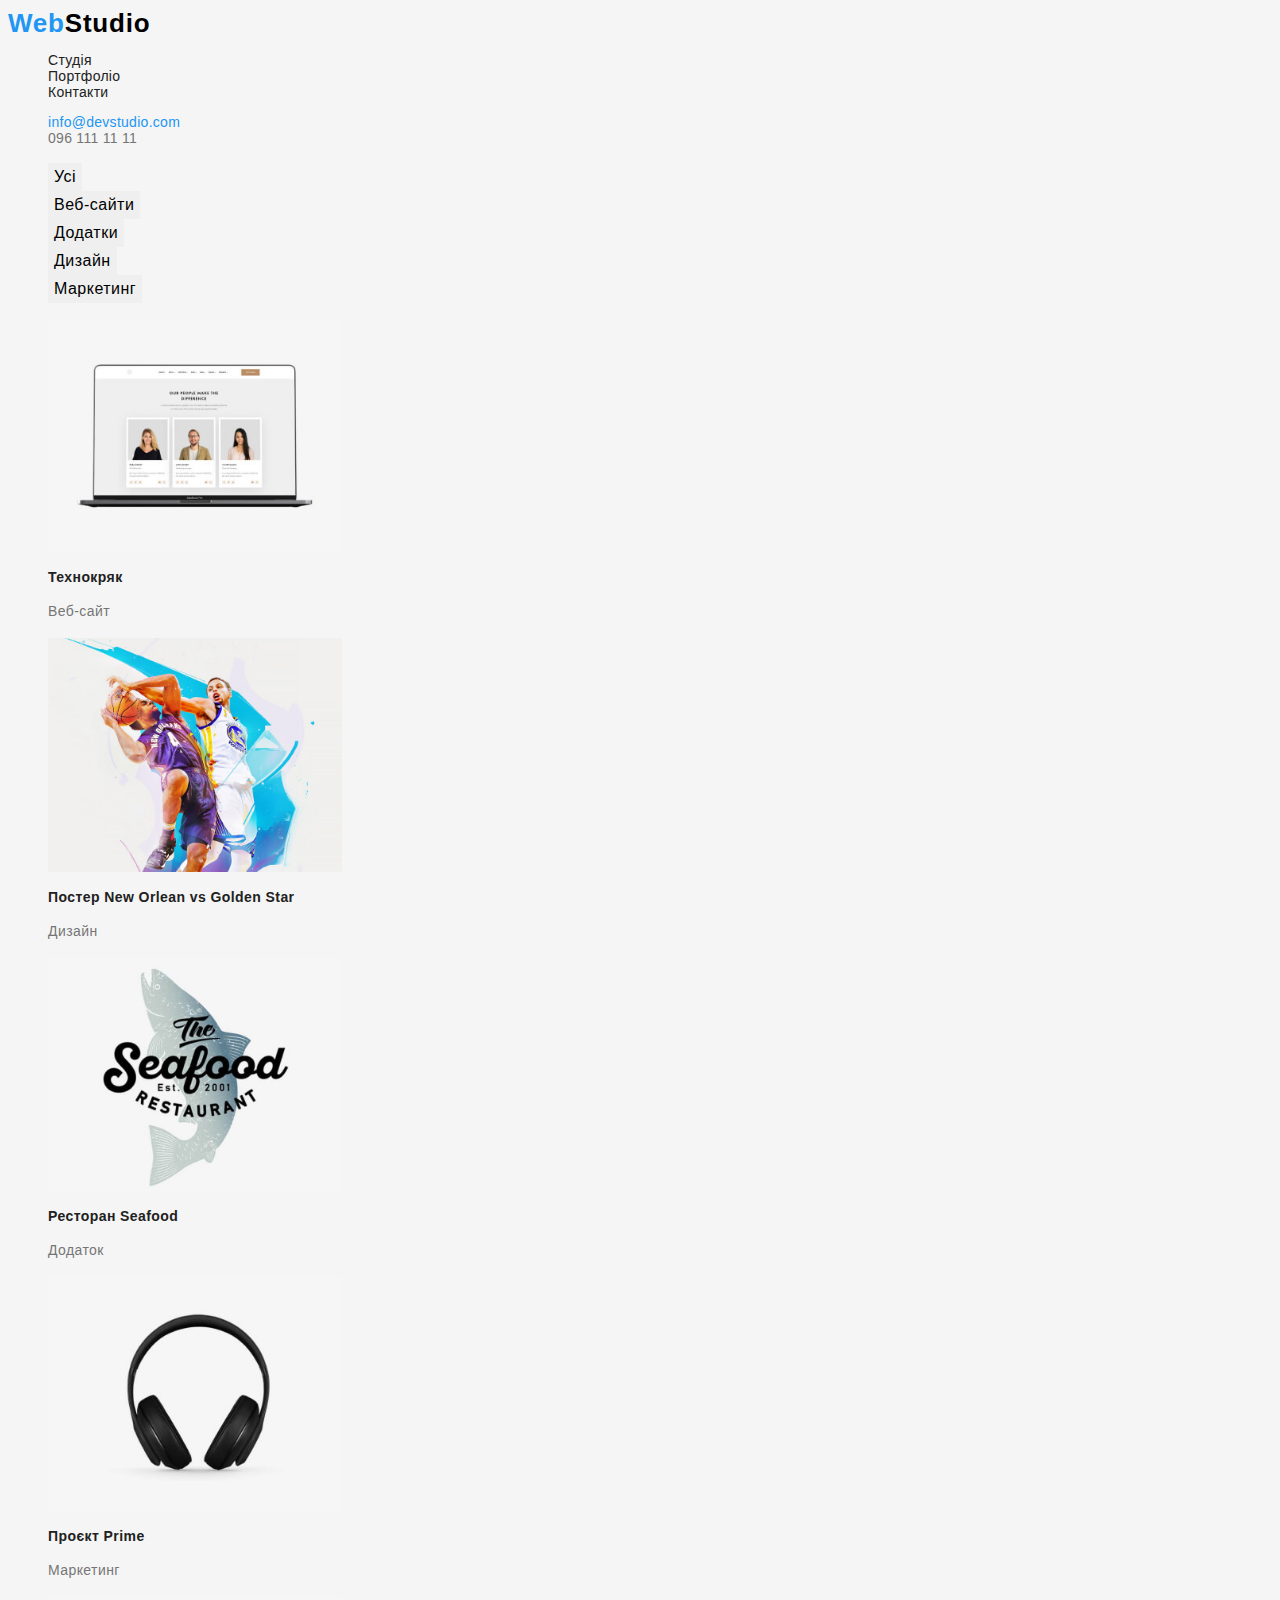
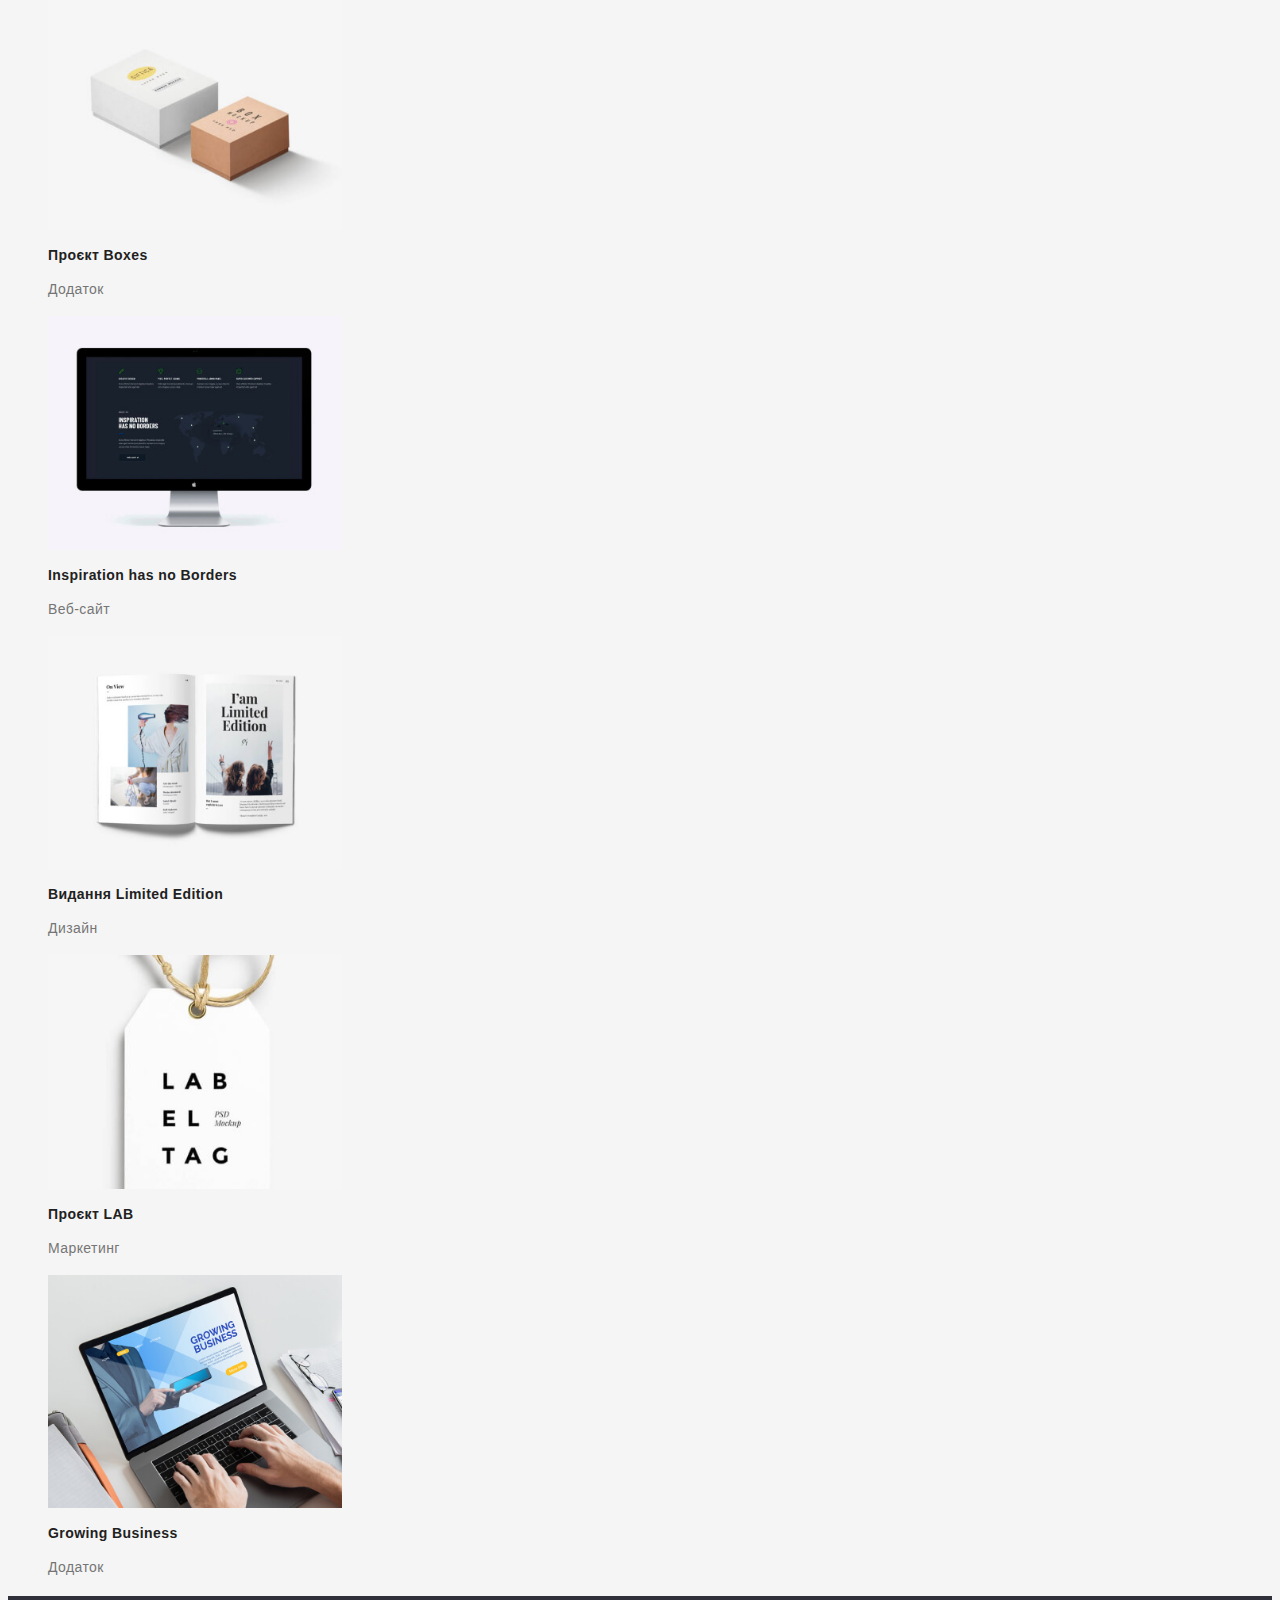
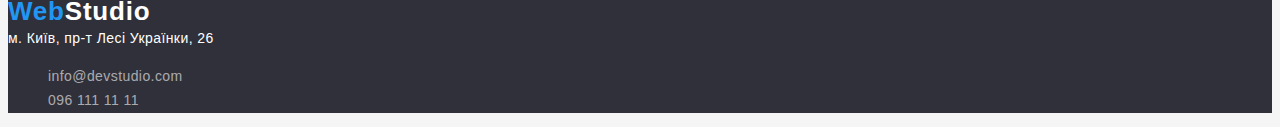
==== portfolio.html @ f3227dbb "Шрифты" ====
<!DOCTYPE html>
<html lang="uk">

<head>
    <meta charset="UTF-8">
    <meta http-equiv="X-UA-Compatible" content="IE=edge">
    <meta name="viewport" content="width=device-width, initial-scale=1.0">
    <title>Портфоліо</title>

    <link rel="stylesheet" href="./css/styles.css">
</head>

<body>

    <!-- Хедер -->
    <header>
    
        <nav>
            <a href="./index.html" lang="en" title="Логотип компанії" class="logo link"><span
                    class="logo-accent">Web</span>Studio</a>
    
            <ul class="site-nav list">
                <li><a href="./index.html" title="Студія" class="link">Студія</a></li>
                <li><a href="./portfolio.html" title="Портфоліо" class="link">Портфоліо</a></li>
                <li><a href="/" title="Контакти" class="link">Контакти</a></li>
            </ul>
        </nav>
    
        <ul class="contacts list">
            <li><a href="mailto:info@devstudio.com" class="link email-header">info@devstudio.com</a></li>
            <li><a href="tel:0961111111" class="link tel-header"> 096 111 11 11</a></li>
        </ul>
    
    </header>

    <main>

    <div>
        <section>
            <h1 hidden>Фільтр</h2>
            <ul class="list">
                <li><button type="button" class="button secondary">Усі</button></li>
                <li><button type="button" class="button secondary">Веб-сайти</button></li>
                <li><button type="button" class="button secondary">Додатки</button></li>
                <li><button type="button" class="button secondary">Дизайн</button></li>
                <li><button type="button" class="button secondary">Маркетинг</button></li>
            </ul>   
        </section>
    </div>

    <div>
        <!-- Проекти студії -->
        <section>
            <h2 hidden>Проекти студії</h2>
    
            <ul class="list">
                <li>
                    <img src="./images/project1.jpg" alt="Технокряк294" width="294">
                    <h3>Технокряк</h3>
                    <p>Веб-сайт</p>
                </li>
    
                <li>
                    <img src="./images/project2.jpg" alt="Постер New Orlean vs Golden Star" width="294">
                    <h3>Постер New Orlean vs Golden Star</h3>
                    <p>Дизайн</p>
                </li>
    
                <li>
                    <img src="./images/project3.jpg" alt="Ресторан Seafood" width="294">
                    <h3>Ресторан Seafood</h3>
                    <p>Додаток</p>
                </li>
    
                <li>
                    <img src="./images/project4.jpg" alt=" Проєкт Prime" width="294">
                    <h3>Проєкт Prime</h3>
                    <p>Маркетинг</p>
                </li>
                <li>
                    <img src="./images/project5.jpg" alt="Проєкт Boxes" width="294">
                    <h3>Проєкт Boxes</h3>
                    <p>Додаток</p>
                </li>
                
                <li>
                    <img src="./images/project6.jpg" alt="Inspiration has no Borders" width="294">
                    <h3>Inspiration has no Borders</h3>
                    <p>Веб-сайт</p>
                </li>
                
                <li>
                    <img src="./images/project7.jpg" alt="Видання Limited Edition" width="294">
                    <h3>Видання Limited Edition</h3>
                    <p>Дизайн</p>
                </li>
                
                <li>
                    <img src="./images/project8.jpg" alt="Проєкт LAB" width="294">
                    <h3>Проєкт LAB</h3>
                    <p>Маркетинг</p>
                <li>
                    <img src="./images/project9.jpg" alt="Growing Business" width="294">
                    <h3>Growing Business</h3>
                    <p>Додаток</p>
                </li>
                </li>
            </ul>
        </section>
    </div>

    </main>

    <!-- Футер -->
    <footer>
        <div class="footer">
            <a href="./index.html" lang="en" title="Логотип компанії" class="logo link"><span class="logo-accent">Web</span><span class="logo-footer">Studio</span></a>

            <address class="address">м. Київ, пр-т Лесі Українки, 26</address>

            <ul class="contacts list">
                <li><a href="mailto:info@devstudio.com" class="link email-footer">info@devstudio.com</a></li>
                <li><a href="tel:0961111111" class="link tel-footer"> 096 111 11 11</a></li>
            </ul>
        </div>
    </footer>

</body>

</html>
---- css/styles.css ----
:root {
    --logo-color:#000000;
    --primary-text-color:#212121;
    --accent-text-color: #2196F3;
    --light-text-color:#FFFFFF;
    --grey-text-color:#757575;
    --primary-background-color:#F5F5F5;
    --secondary-background-color:#2F303A;
}

body {

    font-family: "Roboto", sans-serif;
    background-color: var(--primary-background-color);
    color: var(--primary-text-color);

}

h2 {

    font-weight: 700;
    font-size: 36px;
    line-height: 1.17;
    letter-spacing: 0.03em;
}

h3 {
    font-weight: 700;
    font-size: 14px;
    line-height: 1.14;
    letter-spacing: 0.03em;
}


p {
    font-weight: 400;
    font-size: 14px;
    line-height: 1.71;
    letter-spacing: 0.03em;
    color: var(--grey-text-color);
}

/* Логотип */


.logo 
    {
        color: var(--logo-color);
        font-weight: 700;
        font-size: 26px;
        line-height: 1.19;
        letter-spacing: 0.03em;
    }

.logo-accent 
    {
        color: var(--accent-text-color);
    }

.logo.link {text-decoration: none;}

/* Навігація */

.site-nav
    {
        font-weight: 500;
        font-size: 14px;
        line-height: 1.14;
        letter-spacing: 0.02em;
    }

.site-nav .link:hover,
.site-nav .link:focus
    {
        color: var(--accent-text-color);
    }

.site-nav .link 
    {
        text-decoration: none;
        color: var(--primary-text-color);
    }


/* Контактная информация */

.contacts 
    {
        font-weight: 500;
        font-size: 14px;
        line-height: 1.14;
        letter-spacing: 0.02em;
    }

.contacts .list,
.contacts .link
    {
        text-decoration: none;
    }

.email-header {color: var(--accent-text-color);}
.tel-header {color: var(--grey-text-color);}


/* Герой */

.hero 
    {
        background-color: var(--secondary-background-color);
    }

.hero-title 
    {
        color: var(--light-text-color);
    }


/* Основной блок */

.button 
    {
        display: inline block;
        border: hidden;
    }

.button.primary 
    {
        color: var(--light-text-color);
        background-color: var(--accent-text-color);
        font-weight: 700;
        font-size: 16px;
        line-height: 1.875;
        display: flex;
        align-items: center;
        text-align: center;
        letter-spacing: 0.06em;
    }

.button.primary:hover,
.button.primary:focus 
    {
        color: var(--light-text-color);
        background-color: var(--accent-text-color);
    }

.button.secondary 
    {
        font-weight: 500;
        font-size: 16px;
        line-height: 1.625;
        text-align: center;
        letter-spacing: 0.03em;
    }

.button.secondary:hover,
.button.secondary:focus 
    {
        background-color: var(--accent-text-color);
        color: var(--light-text-color);
    }

.list 
    {
        list-style: none;
    }

.uppercase {text-transform: uppercase;}


/* Футер*/

.footer {background-color: var(--secondary-background-color);}

.address 
    {
        color: var(--light-text-color);
        font-style: normal;
        font-weight: 400;
        font-size: 14px;
        line-height: 1.71;
        letter-spacing: 0.03em;
    }

.logo-footer {color: var(--light-text-color);}

.email-footer,
.tel-footer 
    {
        color:rgba(255, 255, 255, 0.6);
        font-weight: 400;
        font-size: 14px;
        line-height: 1.71;
        letter-spacing: 0.03em;
    }

    
/* Портфолио */
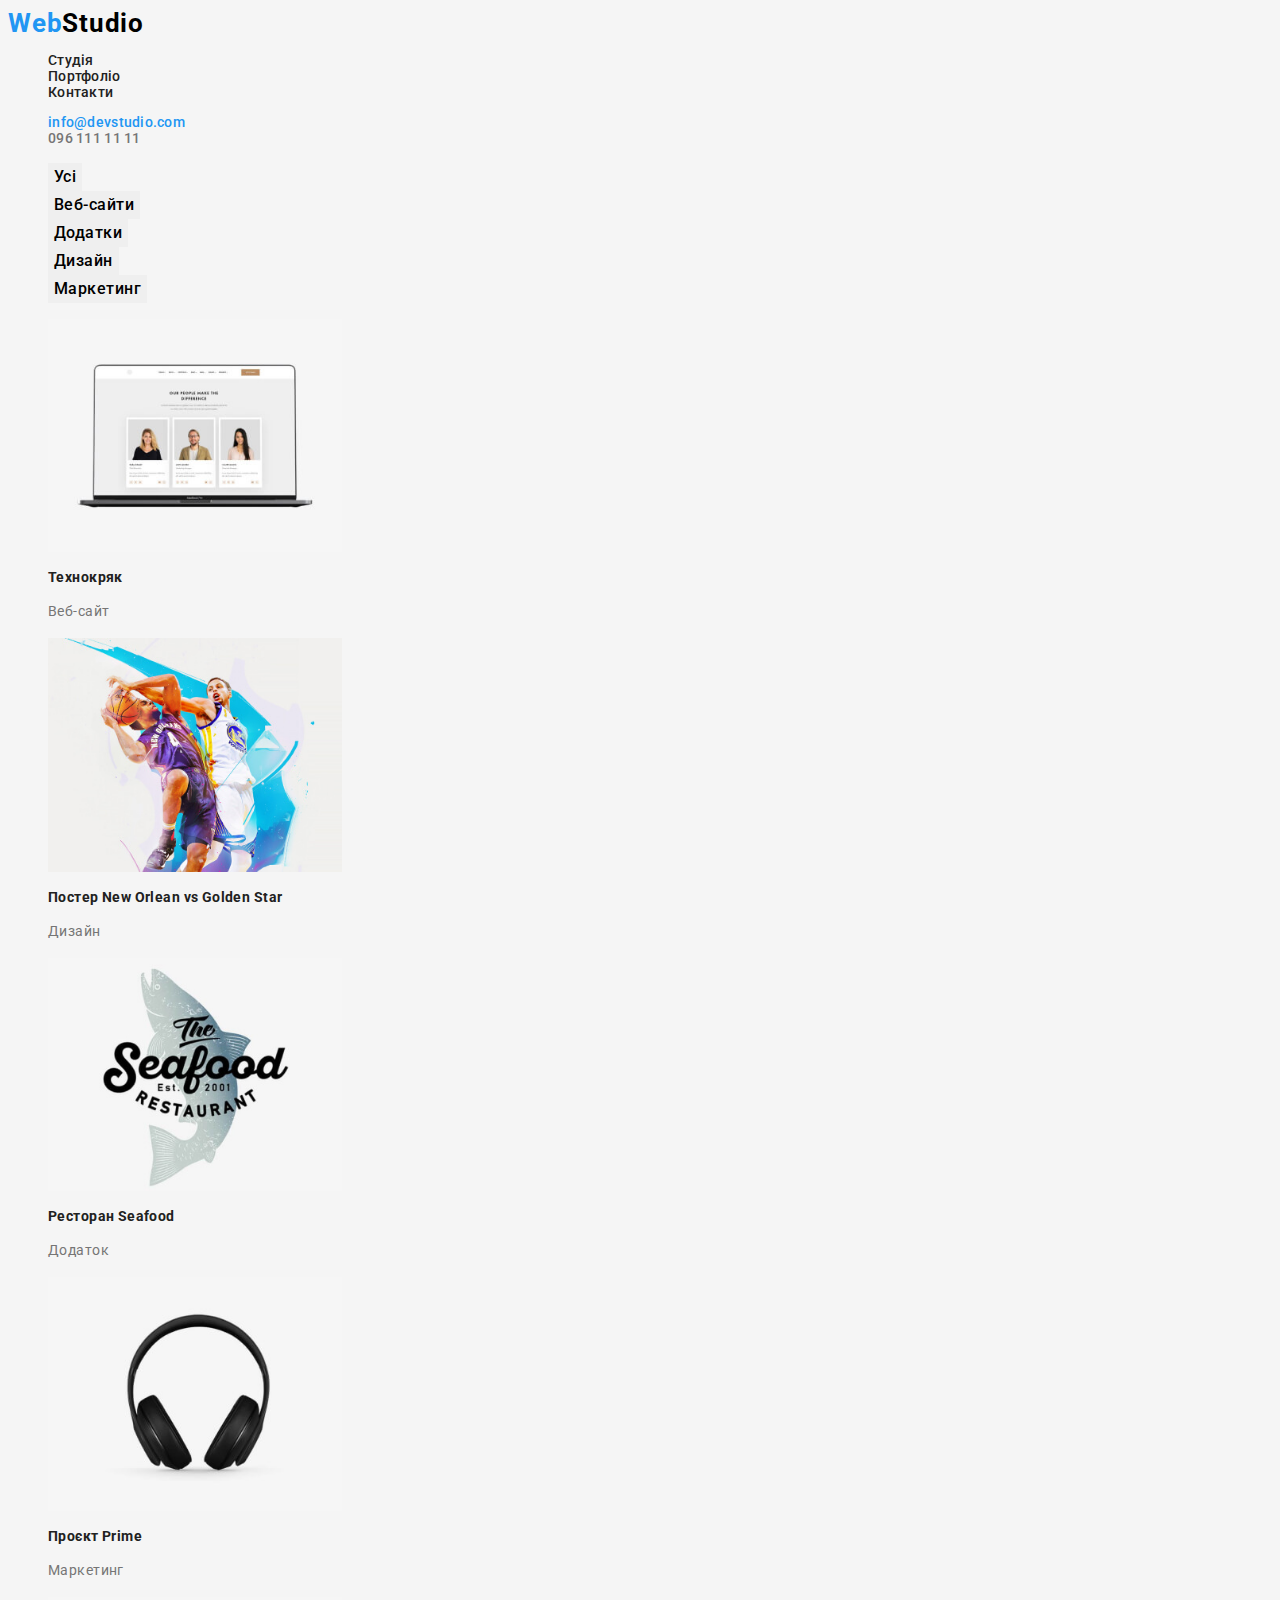
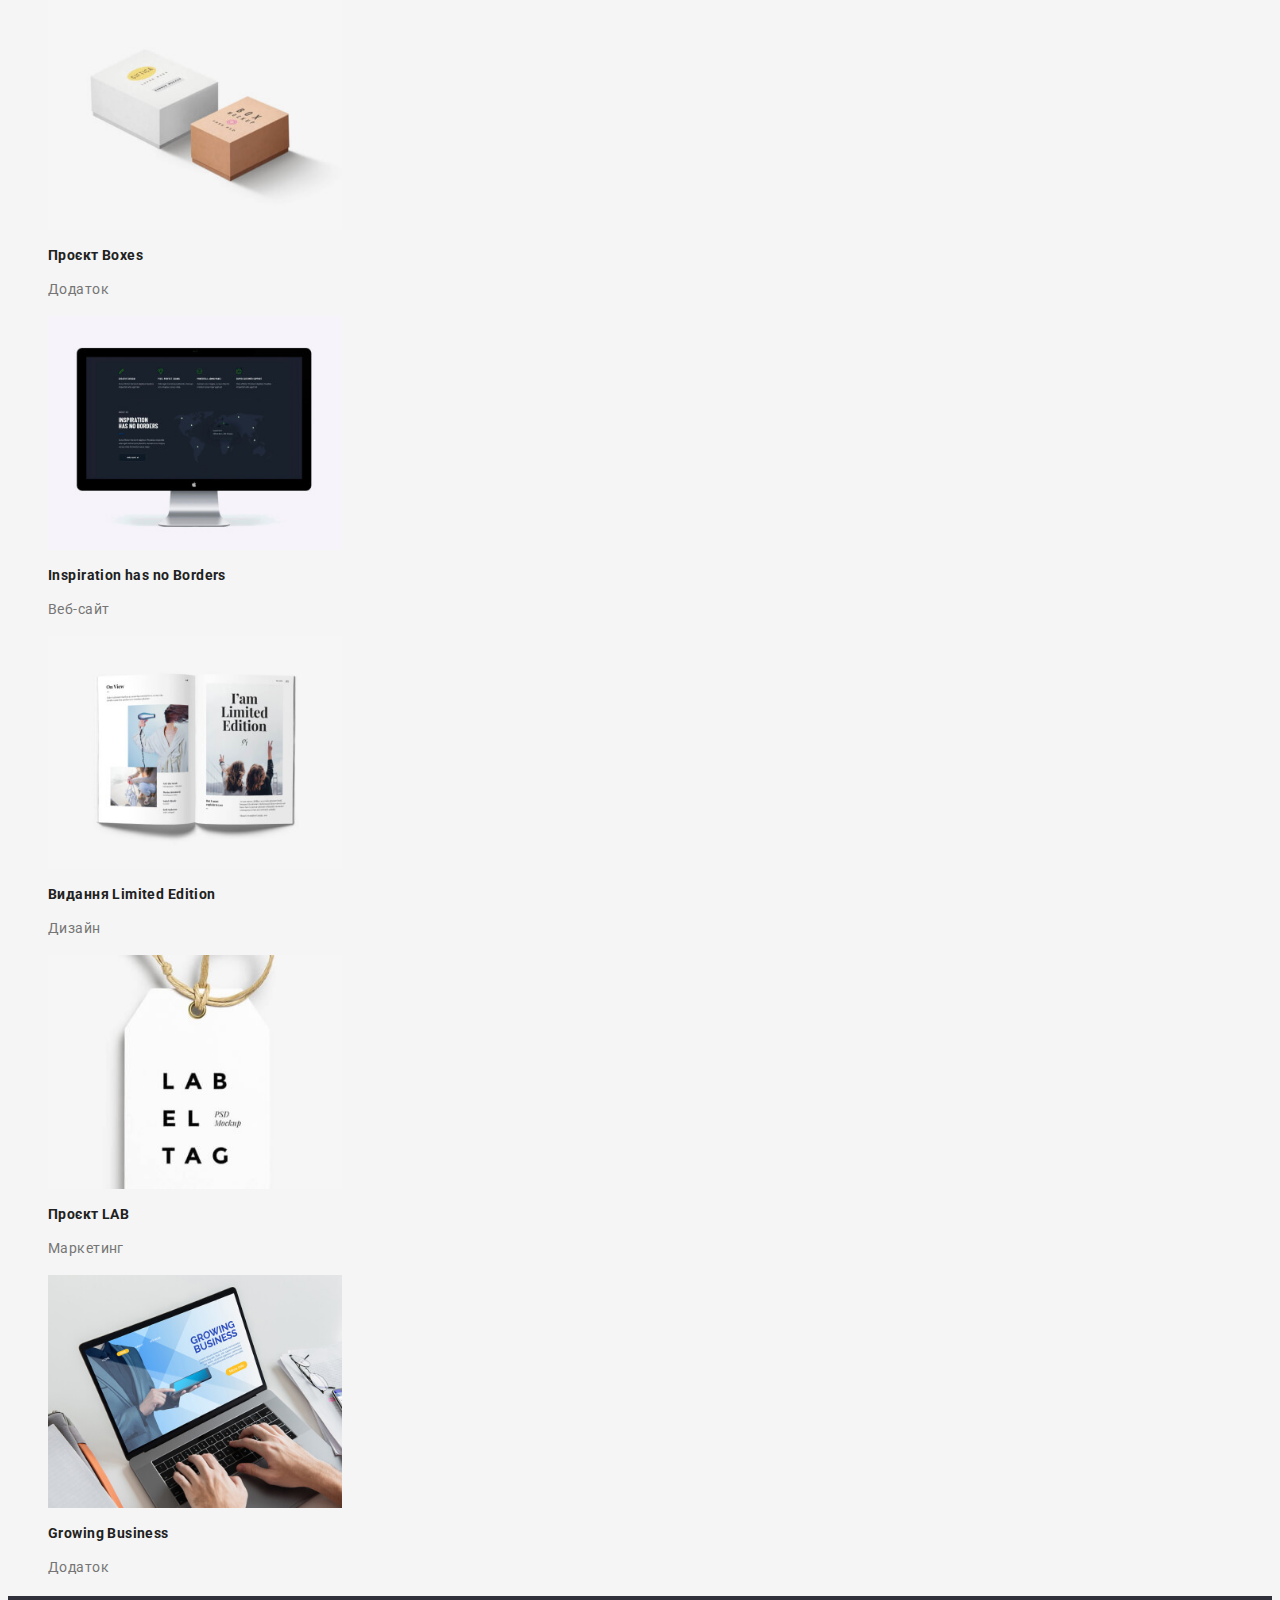
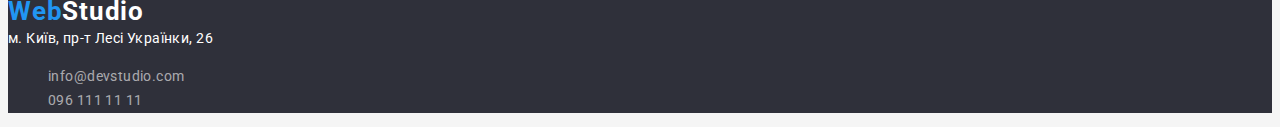
==== commit 70207b10: "Подключила шрифты" ====
--- a/portfolio.html
+++ b/portfolio.html
@@ -7,6 +7,10 @@
     <meta name="viewport" content="width=device-width, initial-scale=1.0">
     <title>Портфоліо</title>
 
+    <link rel="preconnect" href="https://fonts.googleapis.com">
+    <link rel="preconnect" href="https://fonts.gstatic.com" crossorigin>
+    <link href="https://fonts.googleapis.com/css2?family=Raleway:wght@700&family=Roboto:wght@400;500;700;900&display=swap" rel="stylesheet">
+    
     <link rel="stylesheet" href="./css/styles.css">
 </head>
 
@@ -37,7 +41,7 @@
 
     <div>
         <section>
-            <h1 hidden>Фільтр</h2>
+            <h1 class="hidden">Фільтр</h2>
             <ul class="list">
                 <li><button type="button" class="button secondary">Усі</button></li>
                 <li><button type="button" class="button secondary">Веб-сайти</button></li>
--- a/css/styles.css
+++ b/css/styles.css
@@ -40,6 +40,39 @@
     color: var(--grey-text-color);
 }
 
+
+/* Скрыть заголовки */
+    
+.hidden {
+    
+    position: absolute;
+    white-space: nowrap;
+    width: 1px;
+    height: 1px;
+    overflow: hidden;
+    border: 0;
+    padding: 0;
+    clip: rect(0 0 0 0);
+    clip-path: inset(50%);
+    margin: -1px;
+    
+}
+
+
+/* «B13» Всі необхідні шрифти за макетом та їх варіації (вага і накреслення) підключені з сервісу
+Google Fonts одним посиланням. Необхідна вагу для Raleway – 700,а для Roboto – 400, 500, 700 і 900. */
+
+/* «С5» Текст контактів в хедері і футері змінює колір при ховері і фокусі. */
+
+/* «С15» Вага шрифту (властивість font-weight) явно вказана тільки,
+якщо значення в макеті відрізняється від стандартного для цього елемента в браузері. */
+
+/* «С17» У стилях не повторюються значення властивостей,
+які задані браузером за замовчуванням. Наприклад,
+посиланням не потрібно вказувати cursor: pointer,
+а абзацам font-style: normal або font-weight: 400. */
+
+
 /* Логотип */
 
 
@@ -120,7 +153,9 @@
 .button 
     {
         display: inline block;
+        font-family: inherit;
         border: hidden;
+        cursor: pointer;
     }
 
 .button.primary 
@@ -193,6 +228,4 @@
         letter-spacing: 0.03em;
     }
 
-    
-/* Портфолио */
-
+
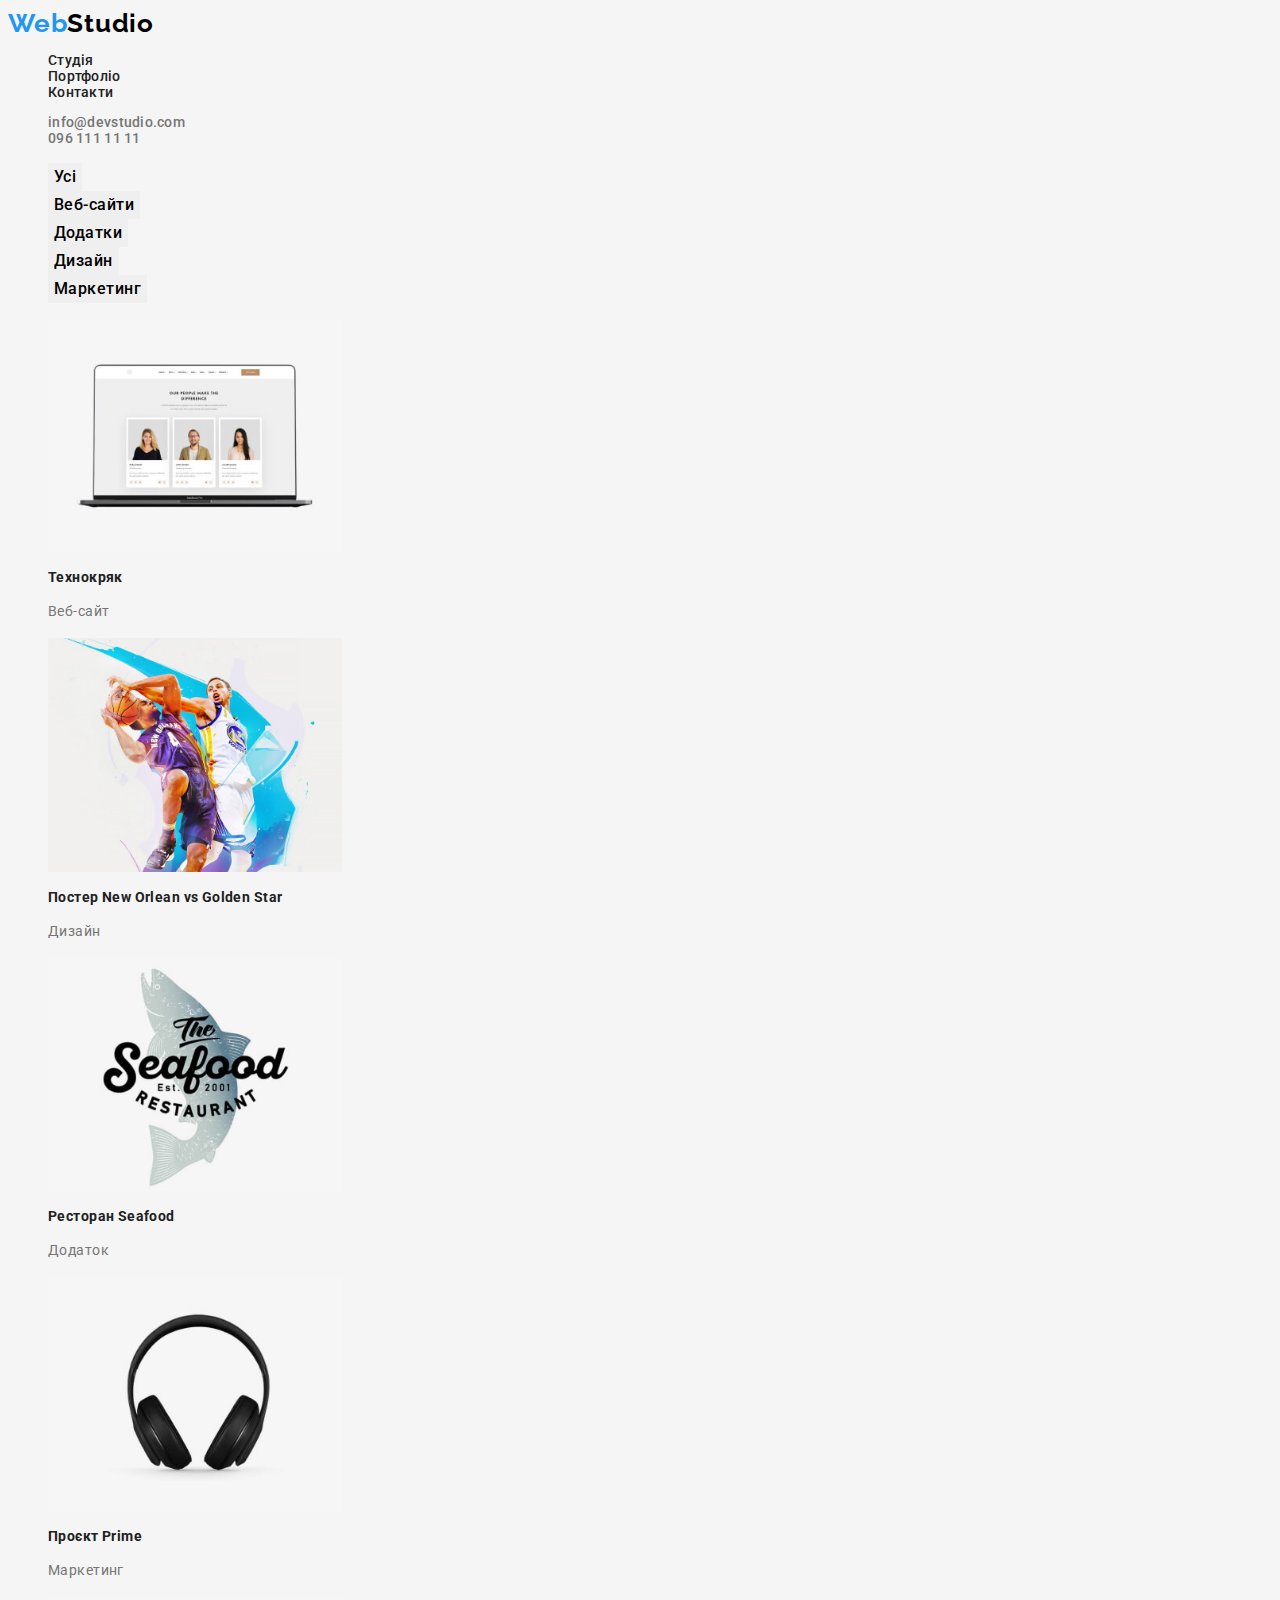
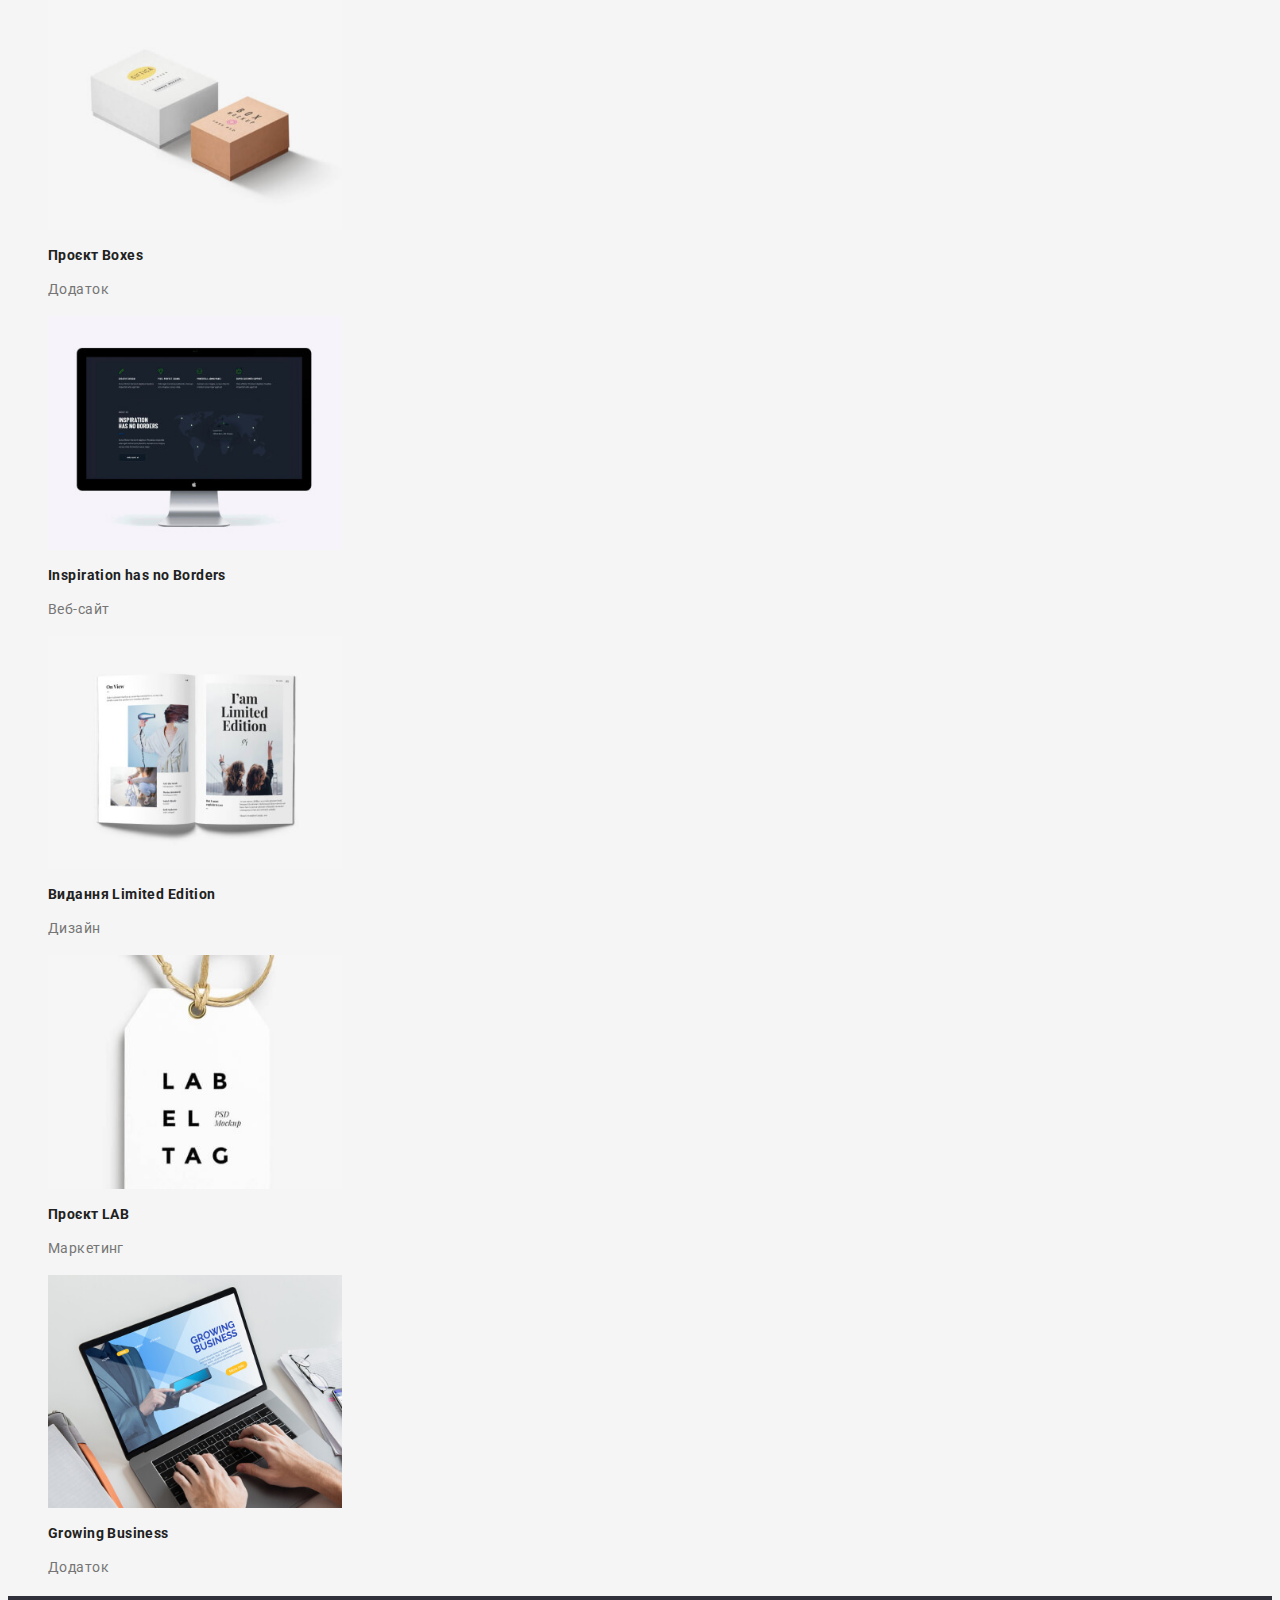
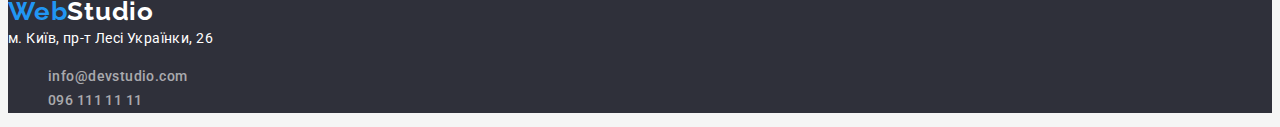
==== commit faaaff99: "Заменила все глобальные элементы на классы" ====
--- a/portfolio.html
+++ b/portfolio.html
@@ -10,7 +10,7 @@
     <link rel="preconnect" href="https://fonts.googleapis.com">
     <link rel="preconnect" href="https://fonts.gstatic.com" crossorigin>
     <link href="https://fonts.googleapis.com/css2?family=Raleway:wght@700&family=Roboto:wght@400;500;700;900&display=swap" rel="stylesheet">
-    
+
     <link rel="stylesheet" href="./css/styles.css">
 </head>
 
@@ -55,58 +55,58 @@
     <div>
         <!-- Проекти студії -->
         <section>
-            <h2 hidden>Проекти студії</h2>
+            <h2 class="ourworks hidden">Проекти студії</h2>
     
             <ul class="list">
                 <li>
                     <img src="./images/project1.jpg" alt="Технокряк294" width="294">
-                    <h3>Технокряк</h3>
-                    <p>Веб-сайт</p>
+                    <h3 class="maintextheader">Технокряк</h3>
+                    <p class="maintext">Веб-сайт</p>
                 </li>
     
                 <li>
                     <img src="./images/project2.jpg" alt="Постер New Orlean vs Golden Star" width="294">
-                    <h3>Постер New Orlean vs Golden Star</h3>
-                    <p>Дизайн</p>
+                    <h3 class="maintextheader">Постер New Orlean vs Golden Star</h3>
+                    <p class="maintext">Дизайн</p>
                 </li>
     
                 <li>
                     <img src="./images/project3.jpg" alt="Ресторан Seafood" width="294">
-                    <h3>Ресторан Seafood</h3>
-                    <p>Додаток</p>
+                    <h3 class="maintextheader">Ресторан Seafood</h3>
+                    <p class="maintext">Додаток</p>
                 </li>
     
                 <li>
                     <img src="./images/project4.jpg" alt=" Проєкт Prime" width="294">
-                    <h3>Проєкт Prime</h3>
-                    <p>Маркетинг</p>
+                    <h3 class="maintextheader">Проєкт Prime</h3>
+                    <p class="maintext">Маркетинг</p>
                 </li>
                 <li>
                     <img src="./images/project5.jpg" alt="Проєкт Boxes" width="294">
-                    <h3>Проєкт Boxes</h3>
-                    <p>Додаток</p>
+                    <h3 class="maintextheader">Проєкт Boxes</h3>
+                    <p class="maintext">Додаток</p>
                 </li>
                 
                 <li>
                     <img src="./images/project6.jpg" alt="Inspiration has no Borders" width="294">
-                    <h3>Inspiration has no Borders</h3>
-                    <p>Веб-сайт</p>
+                    <h3 class="maintextheader">Inspiration has no Borders</h3>
+                    <p class="maintext">Веб-сайт</p>
                 </li>
                 
                 <li>
                     <img src="./images/project7.jpg" alt="Видання Limited Edition" width="294">
-                    <h3>Видання Limited Edition</h3>
-                    <p>Дизайн</p>
+                    <h3 class="maintextheader">Видання Limited Edition</h3>
+                    <p class="maintext">Дизайн</p>
                 </li>
                 
                 <li>
                     <img src="./images/project8.jpg" alt="Проєкт LAB" width="294">
-                    <h3>Проєкт LAB</h3>
-                    <p>Маркетинг</p>
+                    <h3 class="maintextheader">Проєкт LAB</h3>
+                    <p class="maintext">Маркетинг</p>
                 <li>
                     <img src="./images/project9.jpg" alt="Growing Business" width="294">
-                    <h3>Growing Business</h3>
-                    <p>Додаток</p>
+                    <h3 class="maintextheader">Growing Business</h3>
+                    <p class="maintext">Додаток</p>
                 </li>
                 </li>
             </ul>
--- a/css/styles.css
+++ b/css/styles.css
@@ -16,29 +16,34 @@
 
 }
 
-h2 {
-
-    font-weight: 700;
-    font-size: 36px;
-    line-height: 1.17;
-    letter-spacing: 0.03em;
-}
-
-h3 {
-    font-weight: 700;
-    font-size: 14px;
-    line-height: 1.14;
-    letter-spacing: 0.03em;
-}
-
-
-p {
-    font-weight: 400;
-    font-size: 14px;
-    line-height: 1.71;
-    letter-spacing: 0.03em;
-    color: var(--grey-text-color);
-}
+/* Заголовки */
+
+.features,
+.ourworks,
+.ourteam
+    {
+        font-weight: 700;
+        font-size: 36px;
+        line-height: 1.17;
+        letter-spacing: 0.03em;
+    }
+
+.maintextheader
+    {
+        font-weight: 700;
+        font-size: 14px;
+        line-height: 1.14;
+        letter-spacing: 0.03em;
+    }
+
+
+.maintext
+    {
+        font-size: 14px;
+        line-height: 1.71;
+        letter-spacing: 0.03em;
+        color: var(--grey-text-color);
+    }
 
 
 /* Скрыть заголовки */
@@ -62,11 +67,6 @@
 /* «B13» Всі необхідні шрифти за макетом та їх варіації (вага і накреслення) підключені з сервісу
 Google Fonts одним посиланням. Необхідна вагу для Raleway – 700,а для Roboto – 400, 500, 700 і 900. */
 
-/* «С5» Текст контактів в хедері і футері змінює колір при ховері і фокусі. */
-
-/* «С15» Вага шрифту (властивість font-weight) явно вказана тільки,
-якщо значення в макеті відрізняється від стандартного для цього елемента в браузері. */
-
 /* «С17» У стилях не повторюються значення властивостей,
 які задані браузером за замовчуванням. Наприклад,
 посиланням не потрібно вказувати cursor: pointer,
@@ -78,6 +78,7 @@
 
 .logo 
     {
+        font-family: "Raleway", sans-serif;
         color: var(--logo-color);
         font-weight: 700;
         font-size: 26px;
@@ -131,8 +132,23 @@
         text-decoration: none;
     }
 
-.email-header {color: var(--accent-text-color);}
-.tel-header {color: var(--grey-text-color);}
+.email-header, 
+.tel-header 
+    {
+        color: var(--grey-text-color);
+    }
+
+.email-header:hover,
+.email-header:focus
+    { 
+        color: var(--accent-text-color);
+    }
+
+.tel-header:hover,
+.tel-header:focus 
+    {
+        color: var(--accent-text-color);
+    }
 
 
 /* Герой */
@@ -210,7 +226,6 @@
     {
         color: var(--light-text-color);
         font-style: normal;
-        font-weight: 400;
         font-size: 14px;
         line-height: 1.71;
         letter-spacing: 0.03em;
@@ -222,10 +237,20 @@
 .tel-footer 
     {
         color:rgba(255, 255, 255, 0.6);
-        font-weight: 400;
         font-size: 14px;
         line-height: 1.71;
         letter-spacing: 0.03em;
     }
 
 
+.email-footer:hover,
+.email-footer:focus
+    {
+            color: var(--accent-text-color);
+    }
+
+.tel-footer:hover,
+.tel-footer:focus 
+    {
+        color: var(--accent-text-color);
+    }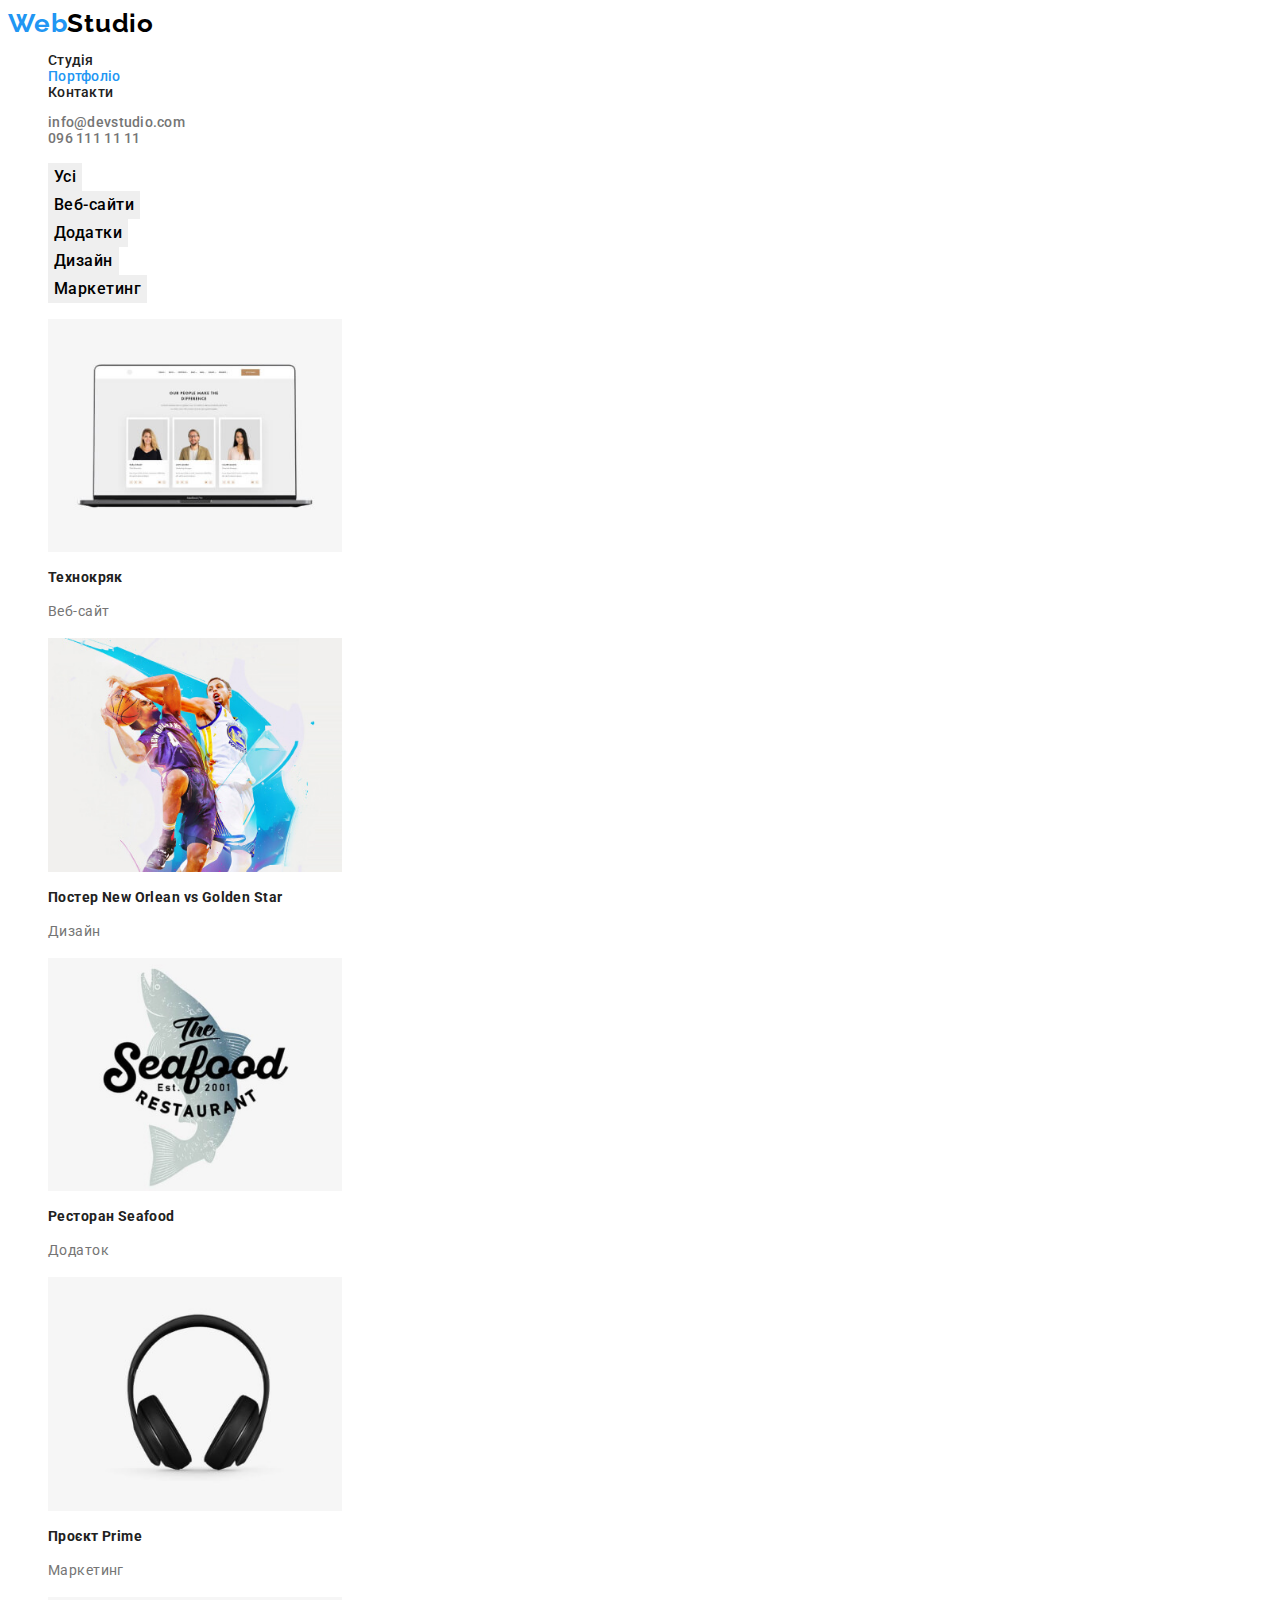
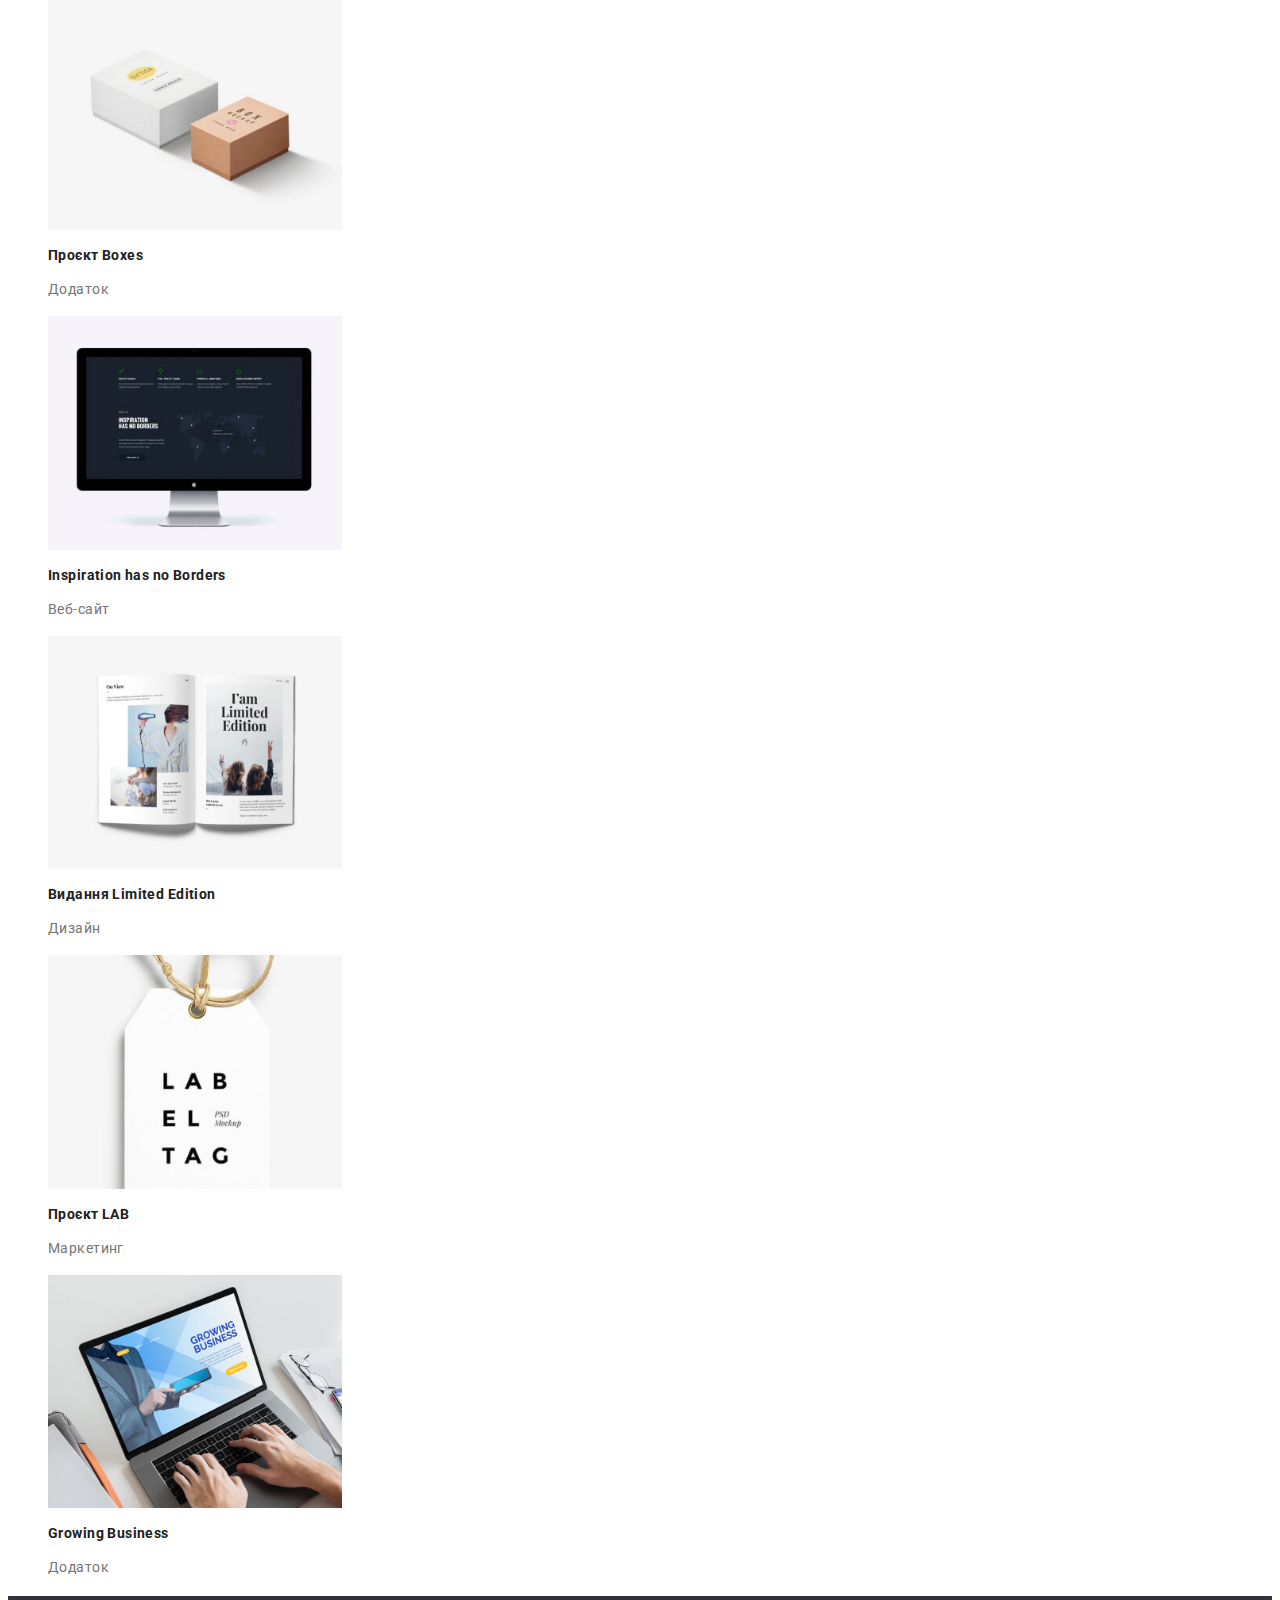
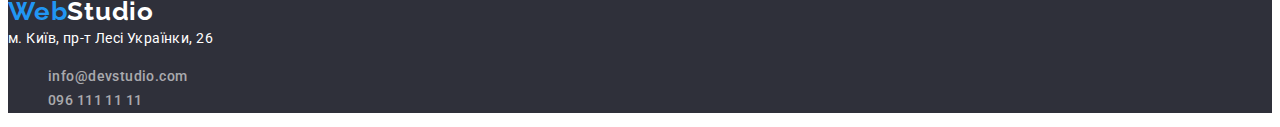
==== commit b88ee0f0: "Current" ====
--- a/portfolio.html
+++ b/portfolio.html
@@ -25,7 +25,7 @@
     
             <ul class="site-nav list">
                 <li><a href="./index.html" title="Студія" class="link">Студія</a></li>
-                <li><a href="./portfolio.html" title="Портфоліо" class="link">Портфоліо</a></li>
+                <li><a href="./portfolio.html" title="Портфоліо" class="link current">Портфоліо</a></li>
                 <li><a href="/" title="Контакти" class="link">Контакти</a></li>
             </ul>
         </nav>
--- a/css/styles.css
+++ b/css/styles.css
@@ -4,8 +4,9 @@
     --accent-text-color: #2196F3;
     --light-text-color:#FFFFFF;
     --grey-text-color:#757575;
-    --primary-background-color:#F5F5F5;
+    --primary-background-color:#FFFFFF;
     --secondary-background-color:#2F303A;
+    --section-ourteam-background-color: #F5F4FA;
 }
 
 body {
@@ -18,9 +19,9 @@
 
 /* Заголовки */
 
-.features,
-.ourworks,
-.ourteam
+.features-maintext,
+.ourworks-maintext,
+.ourteam-maintext
     {
         font-weight: 700;
         font-size: 36px;
@@ -63,16 +64,6 @@
     
 }
 
-
-/* «B13» Всі необхідні шрифти за макетом та їх варіації (вага і накреслення) підключені з сервісу
-Google Fonts одним посиланням. Необхідна вагу для Raleway – 700,а для Roboto – 400, 500, 700 і 900. */
-
-/* «С17» У стилях не повторюються значення властивостей,
-які задані браузером за замовчуванням. Наприклад,
-посиланням не потрібно вказувати cursor: pointer,
-а абзацам font-style: normal або font-weight: 400. */
-
-
 /* Логотип */
 
 
@@ -115,6 +106,10 @@
         color: var(--primary-text-color);
     }
 
+.site-nav .link.current
+    {
+        color: var(--accent-text-color);
+    }
 
 /* Контактная информация */
 
@@ -161,10 +156,30 @@
 .hero-title 
     {
         color: var(--light-text-color);
+        font-weight: 900;
+        font-size: 44px;
+        line-height: 1.36;
+        letter-spacing: 0.06em;
     }
 
 
 /* Основной блок */
+
+/* Секція "Особливості" i "Чим ми займаємося" */
+
+
+.features,
+.ourworks
+    {
+        background-color: var(--primary-background-color);
+    }
+
+/* Секція "Наша команда" */
+
+.ourteam
+    {
+        background-color: var(--section-ourteam-background-color);
+    }
 
 .button 
     {
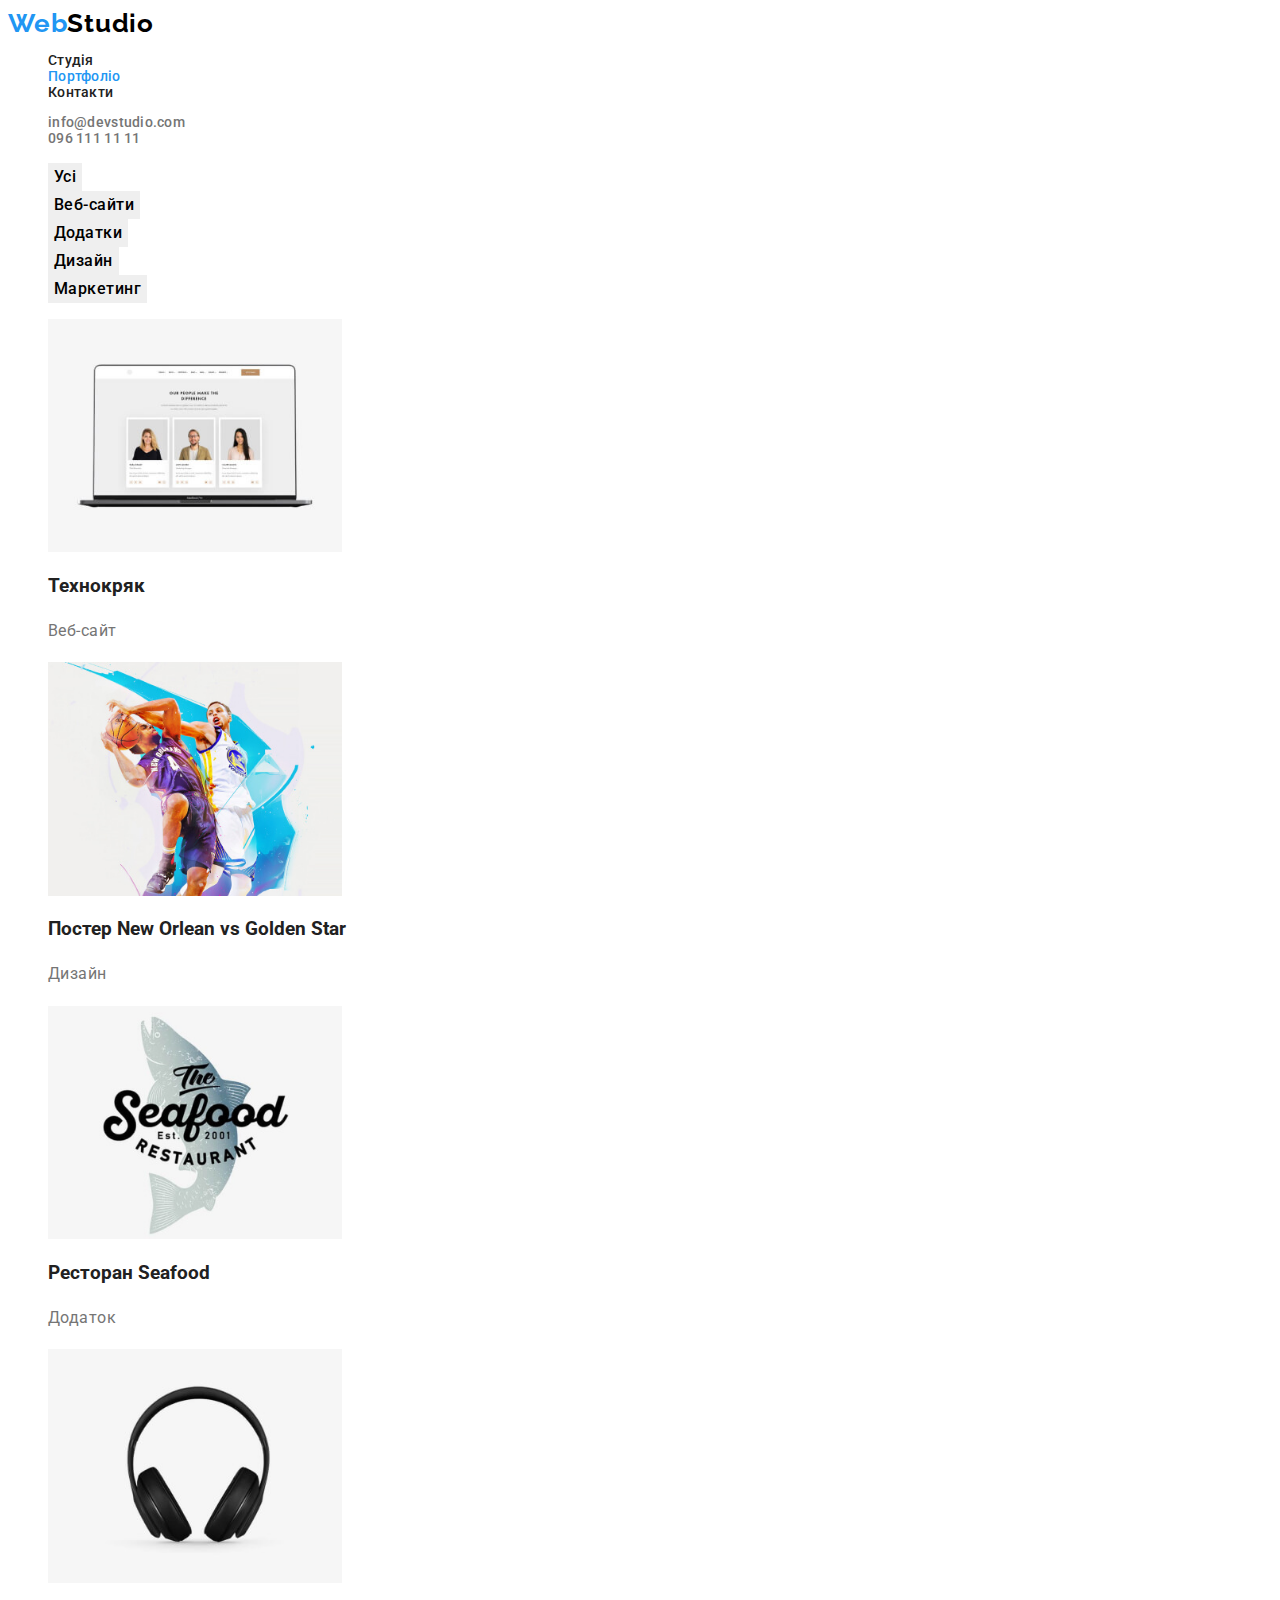
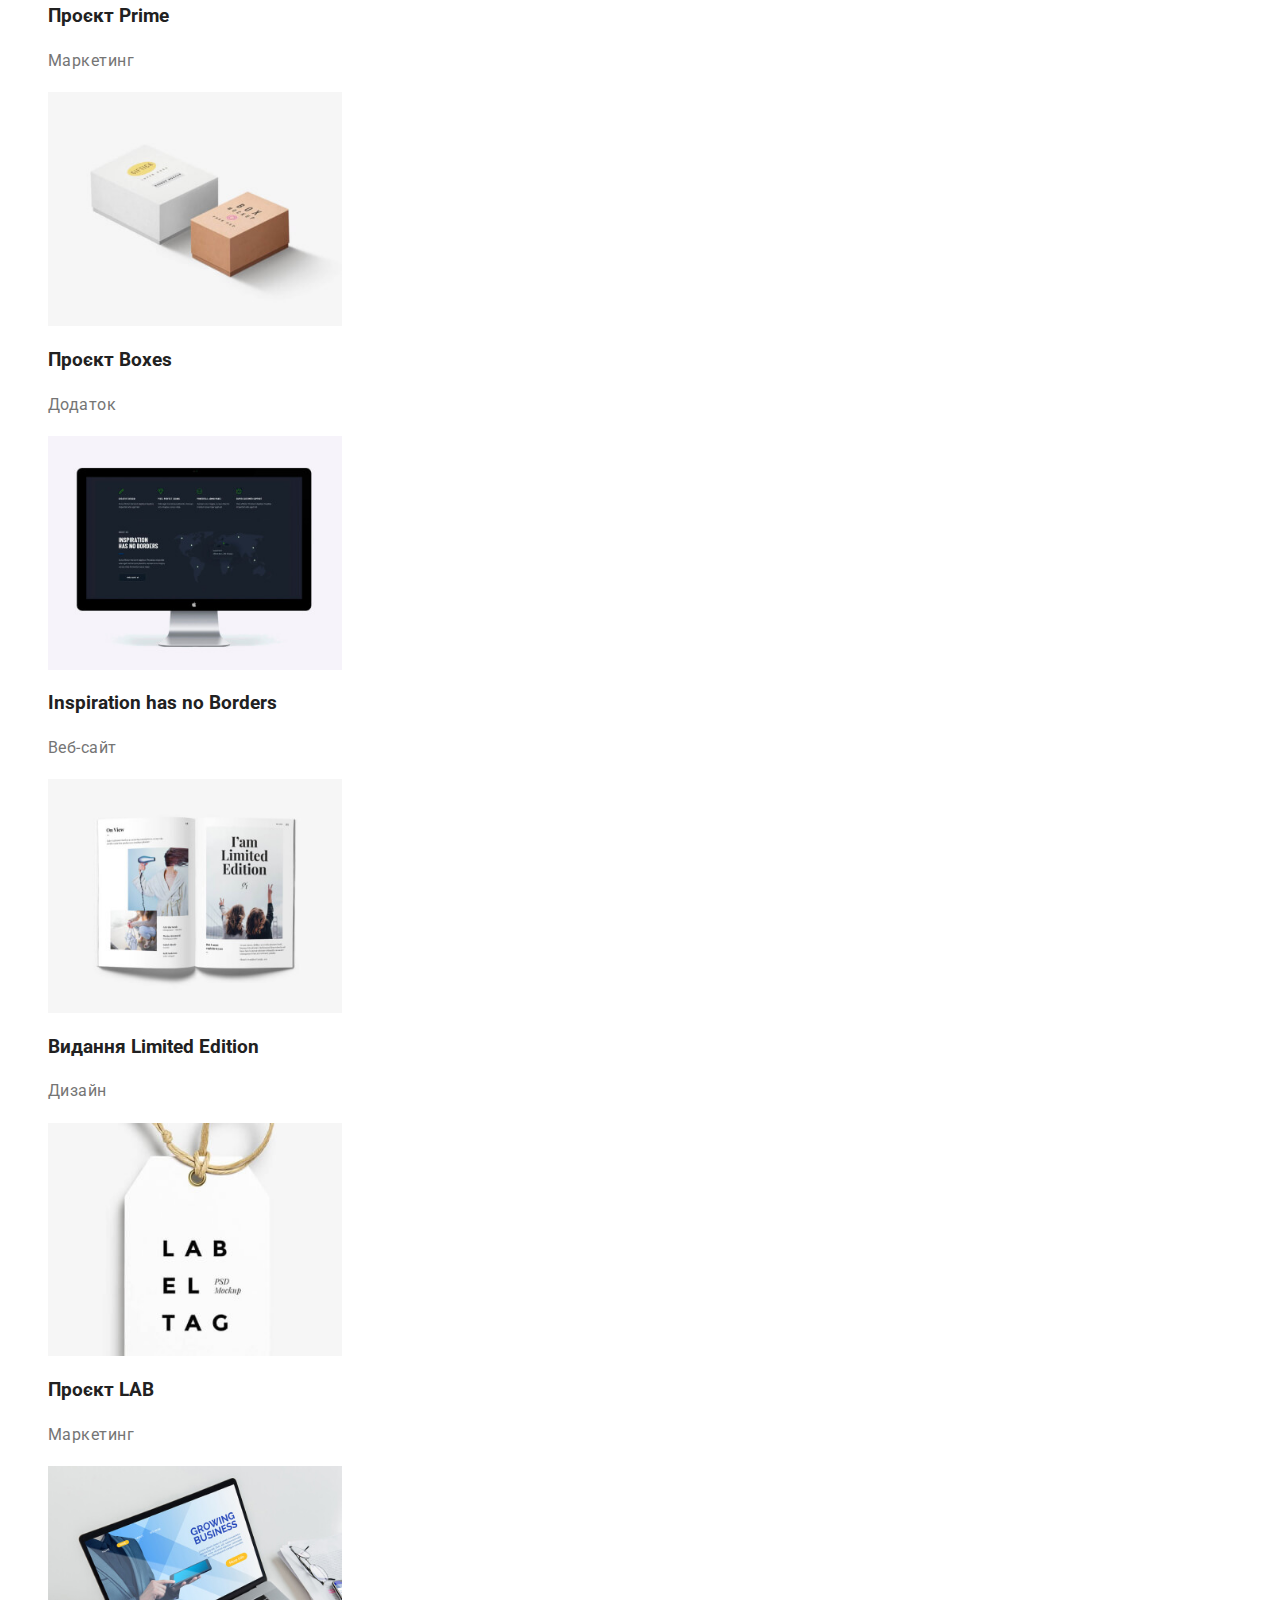
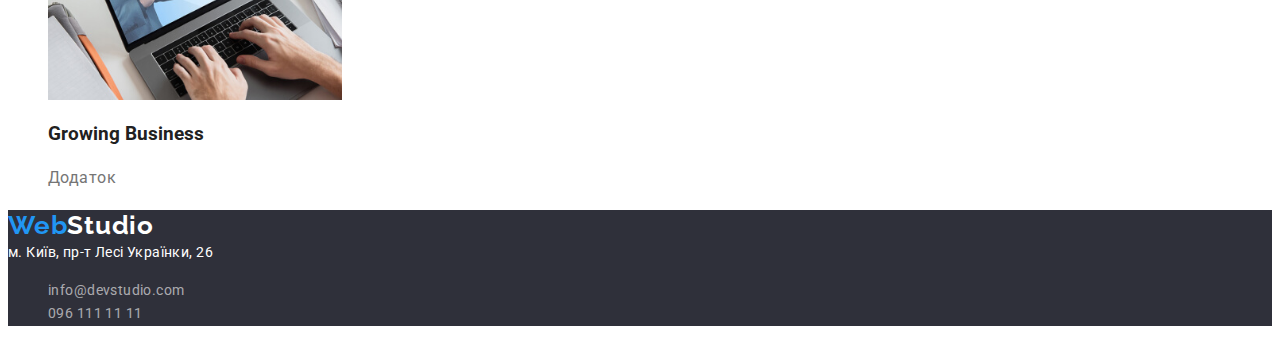
==== commit 0c1dfd27: "Правки" ====
--- a/portfolio.html
+++ b/portfolio.html
@@ -26,7 +26,7 @@
             <ul class="site-nav list">
                 <li><a href="./index.html" title="Студія" class="link">Студія</a></li>
                 <li><a href="./portfolio.html" title="Портфоліо" class="link current">Портфоліо</a></li>
-                <li><a href="/" title="Контакти" class="link">Контакти</a></li>
+                <li><a href="./contacts.html" title="Контакти" class="link">Контакти</a></li>
             </ul>
         </nav>
     
@@ -49,64 +49,61 @@
                 <li><button type="button" class="button secondary">Дизайн</button></li>
                 <li><button type="button" class="button secondary">Маркетинг</button></li>
             </ul>   
-        </section>
-    </div>
 
-    <div>
         <!-- Проекти студії -->
-        <section>
+ 
             <h2 class="ourworks hidden">Проекти студії</h2>
     
             <ul class="list">
                 <li>
                     <img src="./images/project1.jpg" alt="Технокряк294" width="294">
                     <h3 class="maintextheader">Технокряк</h3>
-                    <p class="maintext">Веб-сайт</p>
+                    <p class="maintext-portfolio">Веб-сайт</p>
                 </li>
     
                 <li>
                     <img src="./images/project2.jpg" alt="Постер New Orlean vs Golden Star" width="294">
                     <h3 class="maintextheader">Постер New Orlean vs Golden Star</h3>
-                    <p class="maintext">Дизайн</p>
+                    <p class="maintext-portfolio">Дизайн</p>
                 </li>
     
                 <li>
                     <img src="./images/project3.jpg" alt="Ресторан Seafood" width="294">
                     <h3 class="maintextheader">Ресторан Seafood</h3>
-                    <p class="maintext">Додаток</p>
+                    <p class="maintext-portfolio">Додаток</p>
                 </li>
     
                 <li>
                     <img src="./images/project4.jpg" alt=" Проєкт Prime" width="294">
                     <h3 class="maintextheader">Проєкт Prime</h3>
-                    <p class="maintext">Маркетинг</p>
+                    <p class="maintext-portfolio">Маркетинг</p>
                 </li>
                 <li>
                     <img src="./images/project5.jpg" alt="Проєкт Boxes" width="294">
                     <h3 class="maintextheader">Проєкт Boxes</h3>
-                    <p class="maintext">Додаток</p>
+                    <p class="maintext-portfolio">Додаток</p>
                 </li>
                 
                 <li>
                     <img src="./images/project6.jpg" alt="Inspiration has no Borders" width="294">
                     <h3 class="maintextheader">Inspiration has no Borders</h3>
-                    <p class="maintext">Веб-сайт</p>
+                    <p class="maintext-portfolio">Веб-сайт</p>
                 </li>
                 
                 <li>
                     <img src="./images/project7.jpg" alt="Видання Limited Edition" width="294">
                     <h3 class="maintextheader">Видання Limited Edition</h3>
-                    <p class="maintext">Дизайн</p>
+                    <p class="maintext-portfolio">Дизайн</p>
                 </li>
                 
                 <li>
                     <img src="./images/project8.jpg" alt="Проєкт LAB" width="294">
                     <h3 class="maintextheader">Проєкт LAB</h3>
-                    <p class="maintext">Маркетинг</p>
+                    <p class="maintext-portfolio">Маркетинг</p>
                 <li>
                     <img src="./images/project9.jpg" alt="Growing Business" width="294">
                     <h3 class="maintextheader">Growing Business</h3>
-                    <p class="maintext">Додаток</p>
+                    <p class="maintext-portfolio">Додаток</p>
                 </li>
                 </li>
             </ul>
--- a/css/styles.css
+++ b/css/styles.css
@@ -9,48 +9,68 @@
     --section-ourteam-background-color: #F5F4FA;
 }
 
-body {
-
-    font-family: "Roboto", sans-serif;
+body { font-family: "Roboto", sans-serif;
     background-color: var(--primary-background-color);
     color: var(--primary-text-color);
-
 }
 
 /* Заголовки */
 
 .features-maintext,
 .ourworks-maintext,
-.ourteam-maintext
-    {
-        font-weight: 700;
-        font-size: 36px;
-        line-height: 1.17;
-        letter-spacing: 0.03em;
-    }
-
-.maintextheader
-    {
-        font-weight: 700;
-        font-size: 14px;
-        line-height: 1.14;
-        letter-spacing: 0.03em;
-    }
-
-
-.maintext
-    {
-        font-size: 14px;
-        line-height: 1.71;
-        letter-spacing: 0.03em;
-        color: var(--grey-text-color);
-    }
-
+.ourteam-maintext {
+    font-weight: 700;
+    font-size: 36px;
+    line-height: 1.17;
+    letter-spacing: 0.03em;
+}
+
+.maintextheader-features {
+    font-weight: 700;
+    font-size: 14px;
+    line-height: 1,14;
+    letter-spacing: 0.03em;
+}
+
+.maintextheader-team {
+    font-weight: 500;
+    font-size: 16px;
+    line-height: 1.19;
+    letter-spacing: 0.03em;
+}
+
+
+.maintextheader-portfolio {
+    font-weight: 700;
+    font-size: 18px;
+    line-height: 2;
+    letter-spacing: 0.06em;
+} 
+
+.maintext-features {
+    font-size: 14px;
+    line-height: 1.71;
+    letter-spacing: 0.03em;
+    color: var(--grey-text-color);
+}
+
+.maintext-team {
+    font-size: 16px;
+    line-height: 1.19;
+    letter-spacing: 0.03em;
+    color: var(--grey-text-color);
+}
+
+.maintext-portfolio {
+    font-size: 16px;
+    line-height: 1.9;
+    letter-spacing: 0.03em;
+    color: var(--grey-text-color);
+}
 
 /* Скрыть заголовки */
     
 .hidden {
-    
     position: absolute;
     white-space: nowrap;
     width: 1px;
@@ -67,100 +87,87 @@
 /* Логотип */
 
 
-.logo 
-    {
-        font-family: "Raleway", sans-serif;
-        color: var(--logo-color);
-        font-weight: 700;
-        font-size: 26px;
-        line-height: 1.19;
-        letter-spacing: 0.03em;
-    }
-
-.logo-accent 
-    {
+.logo {
+    font-family: "Raleway", sans-serif;
+    color: var(--logo-color);
+    font-weight: 700;
+    font-size: 26px;
+    line-height: 1.19;
+    letter-spacing: 0.03em;
+}
+
+.logo-accent {
         color: var(--accent-text-color);
-    }
+}
 
 .logo.link {text-decoration: none;}
 
 /* Навігація */
 
-.site-nav
-    {
-        font-weight: 500;
-        font-size: 14px;
-        line-height: 1.14;
-        letter-spacing: 0.02em;
-    }
+.site-nav {
+    font-weight: 500;
+    font-size: 14px;
+    line-height: 1.14;
+    letter-spacing: 0.02em;
+}
 
 .site-nav .link:hover,
-.site-nav .link:focus
-    {
-        color: var(--accent-text-color);
-    }
-
-.site-nav .link 
-    {
-        text-decoration: none;
-        color: var(--primary-text-color);
-    }
-
-.site-nav .link.current
-    {
-        color: var(--accent-text-color);
-    }
+.site-nav .link:focus {
+    color: var(--accent-text-color);
+}
+
+.site-nav .link {
+    text-decoration: none;
+    color: var(--primary-text-color);
+}
+
+.site-nav .link.current {
+    color: var(--accent-text-color);
+}
 
 /* Контактная информация */
 
-.contacts 
-    {
-        font-weight: 500;
-        font-size: 14px;
-        line-height: 1.14;
-        letter-spacing: 0.02em;
-    }
+.contacts {
+    font-weight: 500;
+    font-size: 14px;
+    line-height: 1.14;
+    letter-spacing: 0.02em;
+}
 
 .contacts .list,
-.contacts .link
-    {
-        text-decoration: none;
-    }
+.contacts .link {
+    text-decoration: none;
+}
 
 .email-header, 
-.tel-header 
-    {
-        color: var(--grey-text-color);
-    }
+.tel-header {
+    color: var(--grey-text-color);
+}
 
 .email-header:hover,
-.email-header:focus
-    { 
-        color: var(--accent-text-color);
-    }
+.email-header:focus { 
+    color: var(--accent-text-color);
+}
 
 .tel-header:hover,
-.tel-header:focus 
-    {
-        color: var(--accent-text-color);
-    }
+.tel-header:focus {
+    color: var(--accent-text-color);
+}
 
 
 /* Герой */
 
-.hero 
-    {
-        background-color: var(--secondary-background-color);
-    }
-
-.hero-title 
-    {
-        color: var(--light-text-color);
-        font-weight: 900;
-        font-size: 44px;
-        line-height: 1.36;
-        letter-spacing: 0.06em;
-    }
+.hero {
+    background-color: var(--secondary-background-color);
+}
+
+.hero-title {
+    color: var(--light-text-color);
+    font-weight: 900;
+    font-size: 44px;
+    line-height: 1.36;
+    letter-spacing: 0.06em;
+}
 
 
 /* Основной блок */
@@ -169,66 +176,58 @@
 
 
 .features,
-.ourworks
-    {
-        background-color: var(--primary-background-color);
-    }
+.ourworks {
+    background-color: var(--primary-background-color);
+}
 
 /* Секція "Наша команда" */
 
-.ourteam
-    {
-        background-color: var(--section-ourteam-background-color);
-    }
-
-.button 
-    {
-        display: inline block;
-        font-family: inherit;
-        border: hidden;
-        cursor: pointer;
-    }
-
-.button.primary 
-    {
-        color: var(--light-text-color);
-        background-color: var(--accent-text-color);
-        font-weight: 700;
-        font-size: 16px;
-        line-height: 1.875;
-        display: flex;
-        align-items: center;
-        text-align: center;
-        letter-spacing: 0.06em;
-    }
+.ourteam {
+    background-color: var(--section-ourteam-background-color);
+}
+
+.button {
+    display: inline block;
+    font-family: inherit;
+    border: hidden;
+    cursor: pointer;
+}
+
+.button.primary {
+    color: var(--light-text-color);
+    background-color: var(--accent-text-color);
+    font-weight: 700;
+    font-size: 16px;
+    line-height: 1.875;
+    display: flex;
+    align-items: center;
+    text-align: center;
+    letter-spacing: 0.06em;
+}
 
 .button.primary:hover,
-.button.primary:focus 
-    {
-        color: var(--light-text-color);
-        background-color: var(--accent-text-color);
-    }
-
-.button.secondary 
-    {
-        font-weight: 500;
-        font-size: 16px;
-        line-height: 1.625;
-        text-align: center;
-        letter-spacing: 0.03em;
-    }
+.button.primary:focus {
+    color: var(--light-text-color);
+    background-color: var(--accent-text-color);
+}
+
+.button.secondary {
+    font-weight: 500;
+    font-size: 16px;
+    line-height: 1.625;
+    text-align: center;
+    letter-spacing: 0.03em;
+}
 
 .button.secondary:hover,
-.button.secondary:focus 
-    {
-        background-color: var(--accent-text-color);
-        color: var(--light-text-color);
-    }
-
-.list 
-    {
-        list-style: none;
-    }
+.button.secondary:focus {
+    background-color: var(--accent-text-color);
+    color: var(--light-text-color);
+}
+
+.list {
+    list-style: none;
+}
 
 .uppercase {text-transform: uppercase;}
 
@@ -237,35 +236,32 @@
 
 .footer {background-color: var(--secondary-background-color);}
 
-.address 
-    {
-        color: var(--light-text-color);
-        font-style: normal;
-        font-size: 14px;
-        line-height: 1.71;
-        letter-spacing: 0.03em;
-    }
+.address {
+    color: var(--light-text-color);
+    font-style: normal;
+    font-size: 14px;
+    line-height: 1.71;
+    letter-spacing: 0.03em;
+}
 
 .logo-footer {color: var(--light-text-color);}
 
 .email-footer,
-.tel-footer 
-    {
-        color:rgba(255, 255, 255, 0.6);
-        font-size: 14px;
-        line-height: 1.71;
-        letter-spacing: 0.03em;
-    }
+.tel-footer {
+    color:rgba(255, 255, 255, 0.6);
+    font-weight: 400;
+    font-size: 14px;
+    line-height: 1.71;
+    letter-spacing: 0.03em;
+}
 
 
 .email-footer:hover,
-.email-footer:focus
-    {
-            color: var(--accent-text-color);
-    }
+.email-footer:focus {
+    color: var(--accent-text-color);
+}
 
 .tel-footer:hover,
-.tel-footer:focus 
-    {
-        color: var(--accent-text-color);
-    }+.tel-footer:focus {
+    color: var(--accent-text-color);
+}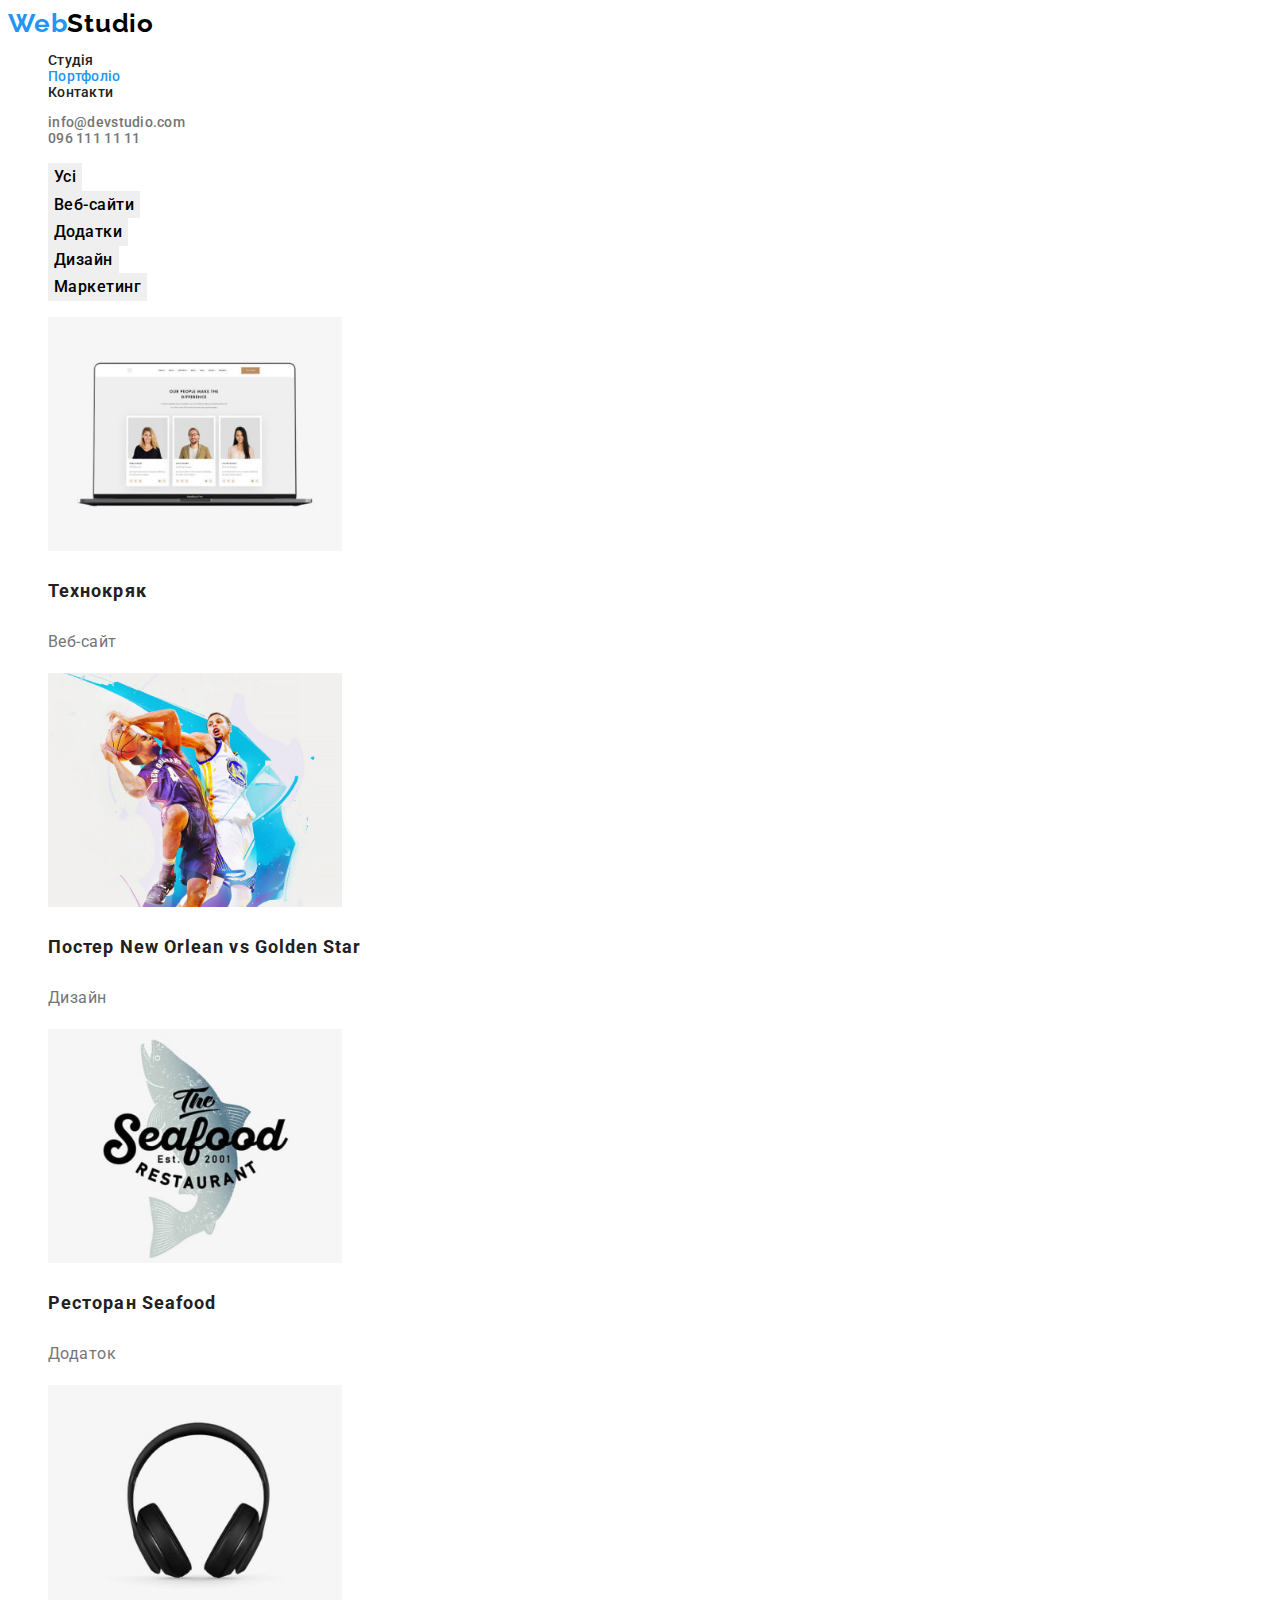
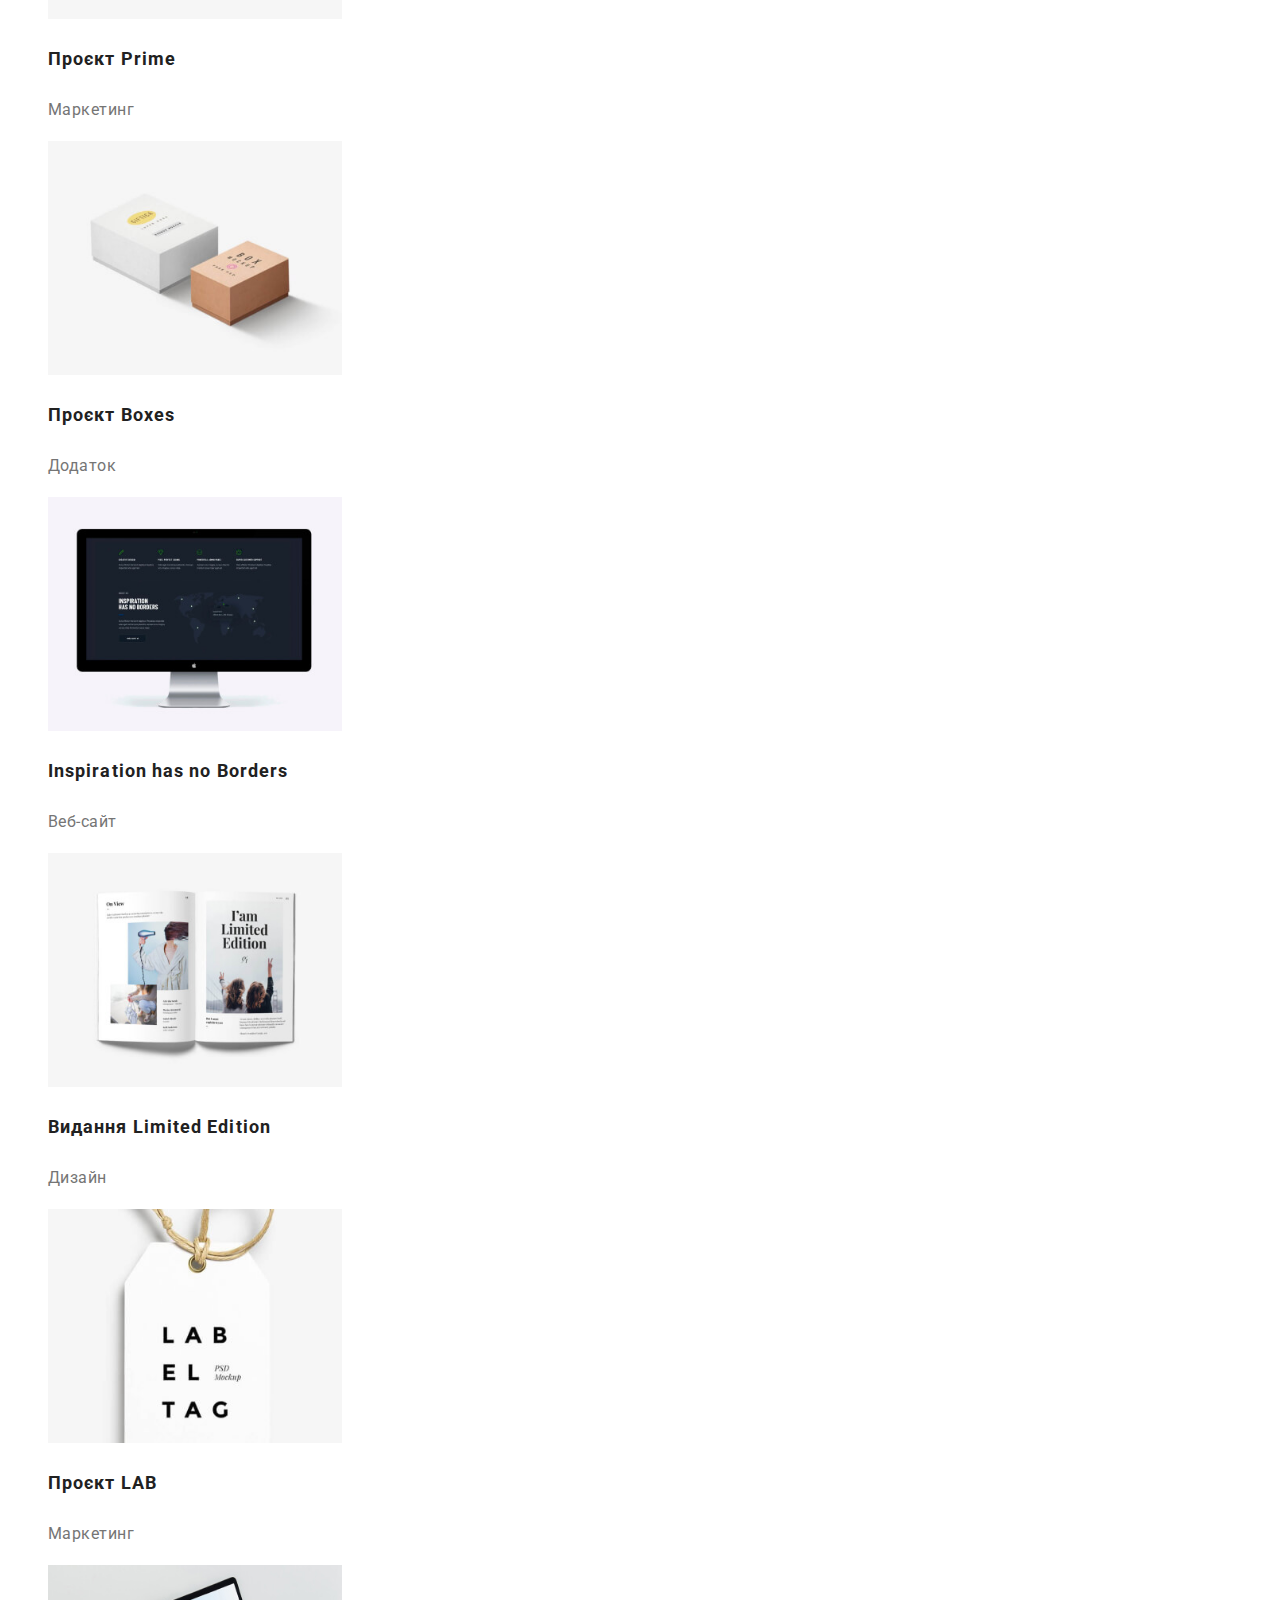
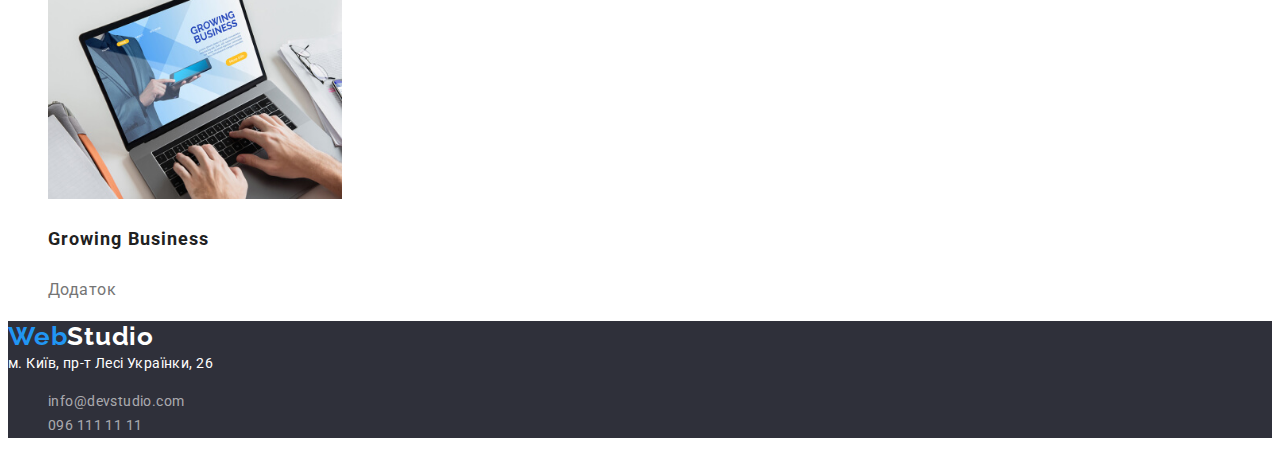
==== commit fc909b5f: "Правки 2.0" ====
--- a/portfolio.html
+++ b/portfolio.html
@@ -57,52 +57,52 @@
             <ul class="list">
                 <li>
                     <img src="./images/project1.jpg" alt="Технокряк294" width="294">
-                    <h3 class="maintextheader">Технокряк</h3>
+                    <h3 class="maintextheader-portfolio">Технокряк</h3>
                     <p class="maintext-portfolio">Веб-сайт</p>
                 </li>
     
                 <li>
                     <img src="./images/project2.jpg" alt="Постер New Orlean vs Golden Star" width="294">
-                    <h3 class="maintextheader">Постер New Orlean vs Golden Star</h3>
+                    <h3 class="maintextheader-portfolio">Постер New Orlean vs Golden Star</h3>
                     <p class="maintext-portfolio">Дизайн</p>
                 </li>
     
                 <li>
                     <img src="./images/project3.jpg" alt="Ресторан Seafood" width="294">
-                    <h3 class="maintextheader">Ресторан Seafood</h3>
+                    <h3 class="maintextheader-portfolio">Ресторан Seafood</h3>
                     <p class="maintext-portfolio">Додаток</p>
                 </li>
     
                 <li>
                     <img src="./images/project4.jpg" alt=" Проєкт Prime" width="294">
-                    <h3 class="maintextheader">Проєкт Prime</h3>
+                    <h3 class="maintextheader-portfolio">Проєкт Prime</h3>
                     <p class="maintext-portfolio">Маркетинг</p>
                 </li>
                 <li>
                     <img src="./images/project5.jpg" alt="Проєкт Boxes" width="294">
-                    <h3 class="maintextheader">Проєкт Boxes</h3>
+                    <h3 class="maintextheader-portfolio">Проєкт Boxes</h3>
                     <p class="maintext-portfolio">Додаток</p>
                 </li>
                 
                 <li>
                     <img src="./images/project6.jpg" alt="Inspiration has no Borders" width="294">
-                    <h3 class="maintextheader">Inspiration has no Borders</h3>
+                    <h3 class="maintextheader-portfolio">Inspiration has no Borders</h3>
                     <p class="maintext-portfolio">Веб-сайт</p>
                 </li>
                 
                 <li>
                     <img src="./images/project7.jpg" alt="Видання Limited Edition" width="294">
-                    <h3 class="maintextheader">Видання Limited Edition</h3>
+                    <h3 class="maintextheader-portfolio">Видання Limited Edition</h3>
                     <p class="maintext-portfolio">Дизайн</p>
                 </li>
                 
                 <li>
                     <img src="./images/project8.jpg" alt="Проєкт LAB" width="294">
-                    <h3 class="maintextheader">Проєкт LAB</h3>
+                    <h3 class="maintextheader-portfolio">Проєкт LAB</h3>
                     <p class="maintext-portfolio">Маркетинг</p>
                 <li>
                     <img src="./images/project9.jpg" alt="Growing Business" width="294">
-                    <h3 class="maintextheader">Growing Business</h3>
+                    <h3 class="maintextheader-portfolio">Growing Business</h3>
                     <p class="maintext-portfolio">Додаток</p>
                 </li>
                 </li>
--- a/css/styles.css
+++ b/css/styles.css
@@ -21,21 +21,21 @@
 .ourteam-maintext {
     font-weight: 700;
     font-size: 36px;
-    line-height: 1.17;
+    line-height: 1.2;
     letter-spacing: 0.03em;
 }
 
 .maintextheader-features {
     font-weight: 700;
     font-size: 14px;
-    line-height: 1,14;
+    line-height: 1.14;
     letter-spacing: 0.03em;
 }
 
 .maintextheader-team {
     font-weight: 500;
     font-size: 16px;
-    line-height: 1.19;
+    line-height: 1.2;
     letter-spacing: 0.03em;
 }
 
@@ -56,7 +56,7 @@
 
 .maintext-team {
     font-size: 16px;
-    line-height: 1.19;
+    line-height: 1.2;
     letter-spacing: 0.03em;
     color: var(--grey-text-color);
 }
@@ -92,7 +92,7 @@
     color: var(--logo-color);
     font-weight: 700;
     font-size: 26px;
-    line-height: 1.19;
+    line-height: 1.2;
     letter-spacing: 0.03em;
 }
 
@@ -165,7 +165,7 @@
     color: var(--light-text-color);
     font-weight: 900;
     font-size: 44px;
-    line-height: 1.36;
+    line-height: 1.4;
     letter-spacing: 0.06em;
 }
 
@@ -187,7 +187,6 @@
 }
 
 .button {
-    display: inline block;
     font-family: inherit;
     border: hidden;
     cursor: pointer;
@@ -198,7 +197,7 @@
     background-color: var(--accent-text-color);
     font-weight: 700;
     font-size: 16px;
-    line-height: 1.875;
+    line-height: 1.9;
     display: flex;
     align-items: center;
     text-align: center;
@@ -214,7 +213,7 @@
 .button.secondary {
     font-weight: 500;
     font-size: 16px;
-    line-height: 1.625;
+    line-height: 1.6;
     text-align: center;
     letter-spacing: 0.03em;
 }
@@ -240,7 +239,7 @@
     color: var(--light-text-color);
     font-style: normal;
     font-size: 14px;
-    line-height: 1.71;
+    line-height: 1.7;
     letter-spacing: 0.03em;
 }
 
@@ -251,7 +250,7 @@
     color:rgba(255, 255, 255, 0.6);
     font-weight: 400;
     font-size: 14px;
-    line-height: 1.71;
+    line-height: 1.7;
     letter-spacing: 0.03em;
 }
 
